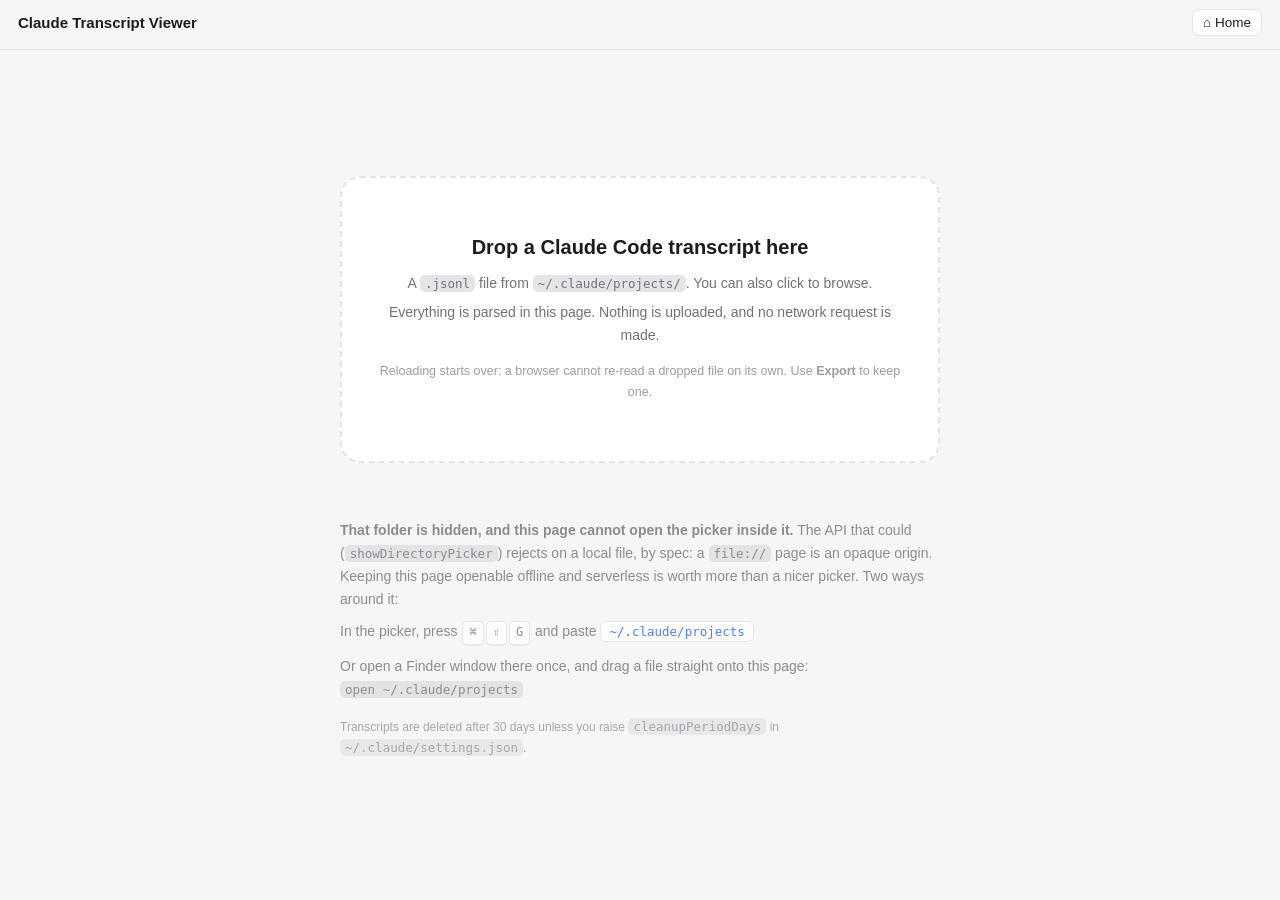
==== viewer.html @ d4b6f3b5 "Claude Code transcript viewer: one HTML file, no dependencies, no network Renders a Claude Code .jso" ====
<!DOCTYPE html>
<html lang="en">
<head>
<meta charset="utf-8">
<meta name="viewport" content="width=device-width,initial-scale=1">
<meta http-equiv="Content-Security-Policy" content="default-src 'none'; script-src 'sha256-fDBk0RdX624/a15JCiCfGxXR7bukV5PlrrGj192JU7g='; style-src 'sha256-gERb9F1RwxHIHkycJ4Jgy6R4kg+lZbhQGDEo7uXMnDs='; img-src data:; connect-src 'none'; base-uri 'none'; form-action 'none'">
<title>Claude Transcript Viewer</title>
<style>:root{color-scheme:light dark;
 --bg:#f6f6f7;--surface:#fff;--text:#1c1c1e;--muted:#71717a;--border:#e4e4e7;
 --accent:#2563eb;--user-bg:#eef3fd;--user-edge:#cfdcf7;--user-bar:#2563eb;--meta-bg:#f1f1f3;
 --think-bg:#f7f4ef;--think-bar:#c8a96a;--tool-bg:#f2f4f7;
 --code-bg:#1e2229;--code-text:#e6e6e9;--mark:#ffd84d}
@media(prefers-color-scheme:dark){:root{
 --bg:#121215;--surface:#1c1c20;--text:#e7e7ea;--muted:#9a9aa2;--border:#2b2b31;
 --accent:#5b8df6;--user-bg:#1a2131;--user-edge:#2c3852;--user-bar:#5b8df6;--meta-bg:#212126;
 --think-bg:#221f1a;--think-bar:#8a7444;--tool-bg:#1f2126;
 --code-bg:#16181d;--code-text:#dfe3ea;--mark:#a8801a}}
*{box-sizing:border-box}
body{margin:0;background:var(--bg);color:var(--text);
 font:16px/1.7 -apple-system,BlinkMacSystemFont,"Segoe UI","PingFang TC",Helvetica,sans-serif}
a{color:var(--accent)}
header{position:sticky;top:0;z-index:30;padding:9px 18px 7px;
 background:color-mix(in srgb,var(--bg) 90%,transparent);backdrop-filter:blur(14px);
 border-bottom:1px solid var(--border)}
.row1{display:flex;gap:12px;align-items:center;flex-wrap:wrap}
h1{margin:0;font-size:15px;font-weight:650;flex:1;min-width:160px;
 overflow:hidden;text-overflow:ellipsis;white-space:nowrap}
.search{display:flex;align-items:center;gap:5px}
input[type=search],.btn{background:var(--surface);border:1px solid var(--border);
 color:var(--text);border-radius:8px;font-size:13.5px}
input[type=search]{padding:6px 10px;width:200px;outline:none}
input[type=search]:focus{border-color:var(--accent)}
.btn{padding:5px 10px;cursor:pointer}
.btn:hover{border-color:var(--accent)}
.count{color:var(--muted);font-size:12px;min-width:56px}
.filters{display:flex;gap:12px;flex-wrap:wrap;margin-top:6px;font-size:12.5px;
 color:var(--muted);align-items:center}
.filters label{display:flex;gap:4px;align-items:center;cursor:pointer;user-select:none}
.filters input{accent-color:var(--accent);margin:0}
.filters .sep{opacity:.4}
.layout{display:flex;max-width:1180px;margin:0 auto;gap:8px}
nav{width:242px;flex:none;padding:20px 8px 60px;position:sticky;top:96px;
 align-self:flex-start;max-height:calc(100vh - 110px);overflow-y:auto}
nav h2{font-size:11px;text-transform:uppercase;letter-spacing:.08em;color:var(--muted);margin:0 10px 8px}
nav a{display:block;padding:6px 10px;border-radius:7px;color:var(--muted);
 text-decoration:none;font-size:13px;overflow:hidden;text-overflow:ellipsis;white-space:nowrap}
nav a:hover{background:var(--surface);color:var(--text)}
.chat{flex:1;min-width:0;padding:20px 16px 120px}
.filebar{background:var(--surface);border:1px solid var(--border);border-radius:13px;
 padding:12px 16px;margin-bottom:22px;font-size:13.5px}
.filebar h3{margin:0 0 8px;font-size:13px;color:var(--muted);font-weight:600}
.filebar ul{margin:0;padding-left:0;list-style:none;columns:2;column-gap:22px}
.filebar li{font-family:ui-monospace,Menlo,monospace;font-size:12.5px;padding:1.5px 0;
 overflow:hidden;text-overflow:ellipsis;white-space:nowrap;break-inside:avoid}
.filebar li b{color:var(--muted);font-weight:400}
@media(max-width:700px){.filebar ul{columns:1}}
.msg{margin:18px 0;scroll-margin-top:110px}
.who{font-size:11.5px;color:var(--muted);margin:0 2px 5px;display:flex;gap:8px;align-items:baseline}
.who b{font-weight:600;color:var(--text);font-size:12.5px}
.who .num{opacity:.55;font-variant-numeric:tabular-nums}
.who a{color:inherit;text-decoration:none}.who a:hover{color:var(--accent)}
.card{padding:14px 18px;border-radius:14px;overflow-wrap:break-word}
.user .card{background:var(--user-bg);border:1px solid var(--border);border-left:3px solid var(--user-bar)}
.assistant .card{background:var(--surface);border:1px solid var(--border)}
.card p{margin:0 0 10px}.card p:last-child{margin-bottom:0}
.card>:first-child{margin-top:0}
.card h3,.card h4,.card h5,.card h6{margin:15px 0 7px;font-size:1.02em}
.card ul{margin:7px 0;padding-left:22px}.card li{margin:3px 0}
code{background:color-mix(in srgb,var(--muted) 18%,transparent);padding:1px 5px;border-radius:5px;
 font-size:.88em;font-family:ui-monospace,SFMono-Regular,Menlo,monospace}
.codewrap{position:relative;margin:10px 0}
.codewrap pre{background:var(--code-bg);color:var(--code-text);margin:0;padding:13px 15px;
 border-radius:11px;overflow-x:auto;font-size:13px;line-height:1.6}
pre code{background:none;padding:0;color:inherit;font-size:inherit}
.copy{position:absolute;top:8px;right:8px;opacity:0;transition:opacity .15s;
 background:rgba(255,255,255,.12);color:#e6e6e9;border:none;border-radius:6px;
 padding:3px 9px;font-size:11.5px;cursor:pointer}
.codewrap:hover .copy{opacity:1}
.tablewrap{overflow-x:auto;margin:10px 0}
table{border-collapse:collapse;font-size:14px;width:100%}
th,td{border:1px solid var(--border);padding:6px 11px;text-align:left}
th{background:color-mix(in srgb,var(--muted) 12%,transparent);font-weight:600}
details.think{background:var(--think-bg);border:1px solid var(--border);
 border-left:3px solid var(--think-bar);border-radius:11px;margin:12px 0;font-size:14.5px}
details.think>summary{cursor:pointer;padding:8px 14px;color:var(--muted);font-size:12.5px;list-style:none}
details.think .card{background:none;border:none;padding:2px 16px 12px;font-style:italic;opacity:.92}
details.meta-block{background:var(--meta-bg);border:1px dashed var(--border);
 border-radius:11px;margin:12px 0;font-size:14px}
details.meta-block>summary{cursor:pointer;padding:8px 14px;color:var(--muted);font-size:12.5px;list-style:none}
details.meta-block .card{background:none;border:none;padding:2px 16px 12px}
summary::-webkit-details-marker{display:none}
summary:before{content:"▸ "}details[open]>summary:before{content:"▾ "}
.toolrun{margin:10px 0;border:1px solid var(--border);border-radius:11px;
 background:var(--tool-bg);overflow:hidden}
.toolrun>summary{cursor:pointer;padding:7px 13px;color:var(--muted);font-size:12.5px;list-style:none}
.toolrun .inner{padding:2px 10px 9px}
details.tool{border-radius:8px;margin:3px 0;background:color-mix(in srgb,var(--surface) 70%,transparent)}
details.tool>summary{cursor:pointer;padding:5px 10px;font-size:12.5px;list-style:none;
 display:flex;gap:7px;align-items:baseline;font-family:ui-monospace,Menlo,monospace}
details.tool>summary:before{content:""}
details.tool .name{color:var(--accent);flex:none}
details.tool .arg{color:var(--muted);overflow:hidden;text-overflow:ellipsis;white-space:nowrap}
details.tool .body{padding:2px 12px 10px;font-size:12.5px}
details.tool .body h6{margin:8px 0 3px;font-size:11px;color:var(--muted);
 text-transform:uppercase;letter-spacing:.06em}
details.tool pre{background:var(--code-bg);color:var(--code-text);margin:0;padding:10px 12px;
 border-radius:8px;overflow-x:auto;font-size:12px;line-height:1.55;max-height:340px}
ul.todo{list-style:none;padding:0;margin:4px 0;font-size:13px}
ul.todo li.done{opacity:.55;text-decoration:line-through}
.shots{display:flex;flex-wrap:wrap;gap:8px;margin:10px 0}
.shots img{height:120px;width:auto;max-width:180px;object-fit:cover;object-position:top;
 border-radius:9px;border:1px solid var(--border);cursor:zoom-in;display:block;
 background:var(--meta-bg);transition:transform .12s,border-color .12s}
.shots img:hover{transform:scale(1.03);border-color:var(--accent)}
#lb,#media{position:fixed;inset:0;display:none;background:rgba(8,8,10,.93);
 backdrop-filter:blur(6px)}
#lb.open,#media.open{display:flex}
#media{z-index:100}
#lb{z-index:120;align-items:center;justify-content:center}
#lb img{max-width:92vw;object-fit:contain;border-radius:8px;
 max-height:calc(100vh - 176px);max-height:calc(100svh - 176px);
 box-shadow:0 24px 70px rgba(0,0,0,.6)}
#lb .nav{position:absolute;top:0;bottom:0;width:22vw;min-width:80px;border:none;background:none;
 color:#fff;font-size:38px;cursor:pointer;opacity:.42;transition:opacity .15s;
 display:flex;align-items:center;justify-content:center}
#lb .nav:hover{opacity:1}
#lbprev{left:0}#lbnext{right:0}
.x{position:absolute;top:14px;right:18px;background:rgba(255,255,255,.13);color:#fff;border:none;
 border-radius:9px;width:38px;height:38px;font-size:19px;cursor:pointer;line-height:1;z-index:2}
.x:hover{background:rgba(255,255,255,.27)}
#lbcount{position:absolute;top:18px;left:50%;transform:translateX(-50%);
 color:#fff;opacity:.7;font-size:13px;max-width:min(78vw,760px);text-align:center;
 overflow:hidden;text-overflow:ellipsis;white-space:nowrap;pointer-events:none}
#lbbottom{position:absolute;left:50%;transform:translateX(-50%);
 bottom:calc(14px + env(safe-area-inset-bottom));z-index:3;
 display:flex;flex-direction:column;align-items:center;gap:9px;
 width:min(92vw,720px);text-align:center}
#lbactions{display:flex;gap:10px;flex-wrap:wrap;justify-content:center}
#lbactions button{background:rgba(255,255,255,.16);color:#fff;border:none;border-radius:9px;
 padding:9px 16px;font-size:13px;cursor:pointer;white-space:nowrap;
 backdrop-filter:blur(8px)}
#lbactions button:hover{background:rgba(255,255,255,.32)}
#lbhint{color:#fff;opacity:.38;font-size:11.5px;line-height:1.5}
#media{flex-direction:column}
#mediabar{flex:none;display:flex;align-items:center;justify-content:space-between;
 gap:14px;padding:14px 20px;color:#fff;border-bottom:1px solid rgba(255,255,255,.12)}
#mediahead{opacity:.72;font-size:13.5px}
#mediabar .tools{display:flex;gap:10px;align-items:center}
#mediabar button{background:rgba(255,255,255,.13);color:#fff;border:none;border-radius:9px;
 padding:8px 14px;font-size:13px;cursor:pointer;position:static;width:auto;height:auto}
#mediabar button:hover{background:rgba(255,255,255,.28)}
#mediascroll{flex:1;overflow-y:auto;padding:18px 24px 40px}
#mediagrid{display:grid;grid-template-columns:repeat(auto-fill,minmax(190px,1fr));
 gap:12px;max-width:1200px;margin:0 auto;width:100%}
#mediagrid figure{margin:0;cursor:zoom-in}
#mediagrid img{width:100%;height:170px;object-fit:cover;object-position:top;border-radius:10px;
 border:1px solid rgba(255,255,255,.14);background:#000;display:block}
#mediagrid figure:hover img{border-color:#fff}
#mediagrid figcaption{color:#fff;opacity:.5;font-size:11.5px;padding:5px 2px 0;
 overflow:hidden;text-overflow:ellipsis;white-space:nowrap}
#pill{position:fixed;right:20px;bottom:20px;z-index:40;background:var(--surface);
 border:1px solid var(--border);border-radius:22px;padding:7px 14px;font-size:12.5px;
 color:var(--muted);cursor:pointer;box-shadow:0 4px 16px rgba(0,0,0,.14);
 font-variant-numeric:tabular-nums;user-select:none}
#pill:hover{color:var(--text);border-color:var(--accent)}
@keyframes flash{0%,100%{box-shadow:0 0 0 0 transparent}
 15%,70%{box-shadow:0 0 0 4px color-mix(in srgb,var(--accent) 45%,transparent)}}
.msg.flash .card{animation:flash 1.8s ease-out;border-radius:14px}
mark{background:var(--mark);color:#1c1c1e;border-radius:3px;padding:0 1px}
mark.on{outline:2px solid var(--accent)}
body.hide-think details.think{display:none}
body.hide-tool .toolrun{display:none}
body.hide-meta details.meta-block{display:none}
body.hide-assistant .msg.assistant{display:none}

/* ── touch devices: hover-only affordances never appear, so pin them visible ── */
@media(hover:none){
 .copy{opacity:.8}
 #lb .nav{opacity:.6}
 .shots img:hover{transform:none}
 #lbactions button,.btn,nav a{min-height:38px}
}

/* ── narrow screens ── */
#tocbtn{display:none}
@media(max-width:860px){
 .chat{padding:14px 12px 110px}
 #tocbtn{display:inline-block}
 h1{min-width:100%;order:-1}
 input[type=search]{width:min(52vw,240px)}
 /* Explicit box, not `inset:0`: the sidebar's own base rule left this at its content
    height, so the panel opened without covering the page behind it. */
 nav{position:fixed;top:0;left:0;right:0;bottom:0;width:100%;height:100dvh;
  z-index:60;max-height:none;padding:0 14px 40px;
  background:var(--bg);display:none;overflow-y:auto}
 body.toc-open nav{display:block}
 body.toc-open{overflow:hidden}
 nav h2{position:sticky;top:0;background:var(--bg);padding:6px 10px 10px;margin:0;font-size:12px}
 nav a{font-size:14px;padding:9px 10px;white-space:normal}
 #lb .nav{width:64px;min-width:0;font-size:30px}
 #mediabar{flex-wrap:wrap;gap:8px;padding:10px 14px}
 #mediahead{width:100%;font-size:12px}
 #mediascroll{padding:12px 14px 40px}
 #mediagrid{grid-template-columns:repeat(auto-fill,minmax(140px,1fr));gap:9px}
 #mediagrid img{height:130px}
 #pill{right:12px;bottom:calc(12px + env(safe-area-inset-bottom))}
}
@media(max-width:520px){
 .filters{gap:9px;font-size:12px}
 .card{padding:12px 14px}
 .shots img{height:96px;max-width:140px}
}

/* ── drop zone (only shown when no transcript is embedded) ── */
#drop{max-width:640px;margin:14vh auto 0;padding:0 20px;text-align:center}
#drop .zone{border:2px dashed var(--border);border-radius:20px;padding:52px 28px;
 background:var(--surface);transition:border-color .15s,background .15s;cursor:pointer}
#drop.over .zone{border-color:var(--accent);
 background:color-mix(in srgb,var(--accent) 8%,var(--surface))}
#drop h2{margin:0 0 8px;font-size:20px}
#drop p{margin:6px 0;color:var(--muted);font-size:14px;line-height:1.65}
#drop .hint{margin-top:22px;font-size:12.5px;opacity:.8}
#drop code{font-size:12.5px}
#drop input{display:none}
#drop .err{color:#e5484d;font-size:13px;margin-top:12px;min-height:18px}
body.loaded #drop{display:none}
body:not(.loaded) header .search,body:not(.loaded) .filters,
body:not(.loaded) #mediabtn,body:not(.loaded) #tocbtn,
body:not(.loaded) #exportbtn,body:not(.loaded) #pill,body:not(.loaded) .layout{display:none}

#drop .hint{margin-top:26px;text-align:left;font-size:13px;line-height:1.75;color:var(--muted)}
#drop .hint p{margin:0 0 9px}
#drop .hint .fine{margin-top:16px;font-size:12px;opacity:.75}
#drop kbd{display:inline-block;background:var(--surface);border:1px solid var(--border);
 border-bottom-width:2px;border-radius:5px;padding:1px 6px;font-size:12px;
 font-family:ui-monospace,Menlo,monospace;margin:0 1px}
.pathbtn{background:var(--surface);border:1px solid var(--border);color:var(--accent);
 border-radius:6px;padding:2px 8px;font-family:ui-monospace,Menlo,monospace;font-size:12.5px;
 cursor:pointer}
.pathbtn:hover{border-color:var(--accent)}

.filters .n{opacity:.65}

/* Reading measure: research puts comfortable prose at 50–75 characters, and WCAG 1.4.8
   caps it at 80. Cards were running past 110. Tables and code keep the full width. */
.card p, .card li, .card h3, .card h4, .card h5, .card h6 { max-width: 72ch }
details.tool .body h6.err { color: #e5484d }
.card .warn, .body .warn { color: #e5a23d; font-size: 12.5px; margin: 6px 0 0 }
html, body { overflow-x: hidden }
.layout, .chat, header { max-width: 100%; }
.filebar ul { columns: 2 }
@media (max-width: 900px) { .filebar ul { columns: 1 } }

/* ── bulk import: the picker shown when several transcripts are dropped at once ── */
#picker{display:none;max-width:820px;margin:0 auto;padding:34px 18px 90px}
body.picking #picker{display:block}
body.picking .layout,body.picking #drop{display:none}
body.picking header .search,body.picking .filters,body.picking .stats,
body.picking .statsmore,body.picking #mediabtn,body.picking #exportbtn,
body.picking #tocbtn,body.picking #pill{display:none}
#picker h2{font-size:15px;color:var(--muted);font-weight:600;margin:0 0 14px}
#picker .rows{display:flex;flex-direction:column;gap:8px}
.srow{display:grid;gap:3px;text-align:left;width:100%;cursor:pointer;
 background:var(--surface);border:1px solid var(--border);border-radius:12px;
 padding:12px 16px;color:var(--text);font:inherit}
.srow:hover{border-color:var(--accent)}
.srow .t{font-weight:600;font-size:14.5px;overflow:hidden;text-overflow:ellipsis;white-space:nowrap}
.srow .m{font-size:12.5px;color:var(--muted)}
.srow .f{font-size:11.5px;color:var(--muted);opacity:.6;font-family:ui-monospace,Menlo,monospace;
 overflow:hidden;text-overflow:ellipsis;white-space:nowrap}

/* ── header stats: chips, not one long dot-separated line ── */
.stats{display:flex;gap:6px;flex-wrap:wrap;align-items:center;margin-top:7px}
.chip{display:inline-flex;align-items:center;gap:5px;font-size:12px;color:var(--muted);
 background:color-mix(in srgb,var(--muted) 11%,transparent);
 border:1px solid transparent;border-radius:7px;padding:3px 9px;white-space:nowrap}
.chip b{font-weight:400;opacity:.75;font-size:11.5px}
.chip.more{cursor:pointer;font-family:inherit;color:var(--muted);
 border-color:var(--border);background:none;padding:3px 8px}
.chip.more:hover{color:var(--text);border-color:var(--accent)}
.statsmore{display:none;margin-top:8px;font-size:12.5px;color:var(--muted);
 background:var(--surface);border:1px solid var(--border);border-radius:10px;
 padding:9px 13px;max-width:760px}
.statsmore.open{display:block}
.statsmore div{display:flex;gap:10px;padding:2px 0;align-items:baseline}
.statsmore div span{flex:none;width:130px;opacity:.7}

/* ── Card refinements ─────────────────────────────────────────────────────────
   Cards stay, but they should not all carry the same weight. Three surfaces with
   identical fill, border and radius is the shape that reads as generated. So the
   file summary drops to a flat strip (it is metadata, not speech), the assistant
   card softens to let long prose breathe, and only your own turns keep the full
   accent treatment. */
.filebar{background:none;border:none;border-bottom:1px solid var(--border);
 border-radius:0;padding:0 2px 15px;margin-bottom:6px}
.filebar h3{font-size:12px;letter-spacing:.02em}
.assistant .card{background:color-mix(in srgb,var(--surface) 62%,transparent);
 border-color:color-mix(in srgb,var(--border) 62%,transparent)}
.msg{margin:22px 0}
.msg+.msg{margin-top:24px}
.who{margin-bottom:6px}
.who b{letter-spacing:.01em}
.user .who b{color:var(--accent)}
.card{border-radius:12px}
.user .card{padding-left:16px}
/* Long turns get a little more air between paragraphs than short ones need. */
.card p+p{margin-top:2px}

/* Your turns are marked by the accent-coloured speaker label and a tint, not by a stripe.
   A coloured bar down the side of a card is decoration doing a job the label already does. */
.user .card{background:var(--user-bg);border:1px solid var(--user-edge);border-left-width:1px;
 padding-left:18px}
body.hide-user .msg.user{display:none}

/* Per-message copy. Copies the markdown the record held, not the rendered text, so a table
   or a code fence survives the trip. */
.msgcopy{opacity:0;transition:opacity .15s,color .15s;background:none;border:none;
 color:var(--muted);cursor:pointer;font-size:12.5px;padding:0 4px;line-height:1;
 margin-left:2px}
.msg:hover .msgcopy,.msgcopy:focus-visible{opacity:.7}
.msgcopy:hover{opacity:1;color:var(--accent)}
.msgcopy.ok{opacity:1;color:#4abe82}
@media(hover:none){.msgcopy{opacity:.55}}

/* Table of contents panel header. The close button only exists where the panel is a
   full-screen sheet; on a wide screen the sidebar is always visible and needs no dismiss. */
.navbar{display:flex;align-items:center;justify-content:space-between;gap:12px}
#tocclose{display:none;background:var(--surface);border:1px solid var(--border);
 color:var(--text);border-radius:9px;width:36px;height:36px;font-size:16px;cursor:pointer;
 flex:none;line-height:1}
#tocclose:hover{border-color:var(--accent)}
@media(max-width:860px){
 #tocclose{display:block}
 .navbar{position:sticky;top:0;z-index:1;background:var(--bg);
  padding:12px 0 10px;margin-bottom:2px;border-bottom:1px solid var(--border)}
 nav h2{position:static;padding:0 4px;margin:0}
}

/* ── Narrow header ────────────────────────────────────────────────────────────
   Under about 560px the header was eating 440px of height before a single message
   appeared: three rows of buttons, two rows of chips. Labels collapse to their icons
   and the chips fold into the ⓘ panel, which now carries every value they showed, so
   nothing is lost by hiding them. */
@media(max-width:640px){
 header{padding:7px 12px 6px}
 .row1{gap:8px}
 h1{font-size:14px}
 .btn{padding:5px 8px}
 input[type=search]{width:auto;flex:1;min-width:0}
 .search{flex:1;min-width:0}
 .filters{gap:10px;margin-top:5px}
 .stats{margin-top:5px}
 .chip{padding:2px 8px;font-size:11.5px}
}
@media(max-width:560px){
 .stats .chip:not(.more){display:none}
 .statsmore{max-width:100%}
 .statsmore div span{width:96px}
}
@media(max-width:400px){
 .filters label span{display:none}
 .count{min-width:0}
}

/* Inline code is the one thing that can push the page wider than the screen: it is a long
   unbreakable monospace token inside prose. `anywhere` (not `break-word`) is what actually
   lowers the element's min-content width, which is what the overflow depends on. Code
   blocks are excluded, since those scroll inside their own container by design. */
code{overflow-wrap:anywhere}
pre code{overflow-wrap:normal}
.filebar li{overflow-wrap:anywhere;white-space:normal}

/* ── Priority+ header ─────────────────────────────────────────────────────────
   Seven controls plus a title, filters and stats will not sit on one line, and letting
   them wrap produced a five-row header that pushed the conversation off the screen. The
   search box and the title keep their place at every width; everything else collapses
   into one overflow button once the row stops fitting. */
/* margin-left:auto keeps the actions on the right edge at every width. Below 860px the
   title takes its own row, so it stops flexing and there is nothing else to push them. */
.actions{position:relative;display:flex;align-items:center;margin-left:auto}
#morebtn{display:none;font-size:15px;line-height:1;padding:5px 11px}
.actionmenu{display:flex;gap:6px;align-items:center}
.metarow{display:flex;flex-wrap:wrap;align-items:center;gap:6px 16px}
.metarow .filters,.metarow .stats{margin-top:6px}

@media(max-width:1000px){
 #morebtn{display:block}
 .actionmenu{display:none;position:absolute;right:0;top:calc(100% + 7px);z-index:50;
  flex-direction:column;align-items:stretch;gap:4px;padding:6px;min-width:158px;
  background:var(--surface);border:1px solid var(--border);border-radius:11px;
  box-shadow:0 10px 30px rgba(0,0,0,.28)}
 body.menu-open .actionmenu{display:flex}
 .actionmenu .btn{border:none;background:none;text-align:left;padding:7px 10px;font-size:13.5px}
 .actionmenu .btn:hover{background:color-mix(in srgb,var(--accent) 14%,transparent)}
 .actionmenu .lbl{display:inline}
 .actionmenu #mediabtn:after{content:" Media"}
 .actionmenu #tocbtn:after{content:" Contents"}
}

/* ── Print, which is also how you get a PDF ───────────────────────────────────
   Cmd+P already produces a PDF; it just needed to stop printing the chrome. Sticky
   headers repeat on every page, dark backgrounds waste ink, and collapsed sections
   print as their summary line unless opened. */
@media print{
 header,nav,#pill,#lb,#media,#drop,.msgcopy,.copy,.actions{display:none!important}
 body{background:#fff;color:#000}
 .layout{display:block;max-width:none}
 .chat{padding:0}
 .card{background:none!important;border:1px solid #ddd!important;break-inside:avoid}
 .user .card{background:#f4f7ff!important}
 .who{color:#555}
 .who b{color:#000}
 .codewrap pre,details.tool pre{background:#f3f3f5;color:#111;border:1px solid #e0e0e4;
  white-space:pre-wrap;max-height:none}
 code{background:#f0f0f2;color:#111}
 .shots img{height:auto;max-width:46%;break-inside:avoid}
 details.think,details.meta-block,.toolrun{display:none}
 .filebar{border-bottom:1px solid #ccc}
 a{color:#000;text-decoration:underline}
 .msg{break-inside:avoid-page}
 table,th,td{border-color:#ccc!important}
 th{background:#f3f3f5!important}
}

/* A dropped .md is a document, not a conversation: no speaker, no filters, no prompt index.
   Hiding them is what stops the page looking broken rather than repurposed. */
body.docmode .filters,body.docmode .stats,body.docmode .statsmore,
body.docmode #mediabtn,body.docmode #pill{display:none}
body.docmode .layout{max-width:1040px}
.msg.doc{margin:0}
.msg.doc .card{background:none;border:none;padding:22px 4px 60px}
.msg.doc .card>:first-child{margin-top:0}

/* Headings need to read as headings. At a flat 1.02em every level looked like bold text,
   which is survivable inside a chat turn and wrong for a document. */
.card h2{font-size:1.32em;margin:20px 0 8px}
.card h3{font-size:1.16em;margin:18px 0 7px}
.card h4{font-size:1.04em;margin:16px 0 6px}
.card h5,.card h6{font-size:.97em;margin:14px 0 5px;color:var(--muted)}
.card ol{margin:7px 0;padding-left:24px}
.card ol li{margin:3px 0}

/* The title doubles as the way back, the way a site logo does. Only once something is
   loaded, since at the drop zone there is nowhere to go. */
body.loaded h1,body.picking h1{cursor:pointer}
body.loaded h1:hover,body.picking h1:hover{color:var(--accent)}

/* The export popover shares the overflow menu's anchoring so it lands in the same place
   whether the button was in the header or inside ⋯. */
#exportmenu{display:none;position:absolute;right:0;top:calc(100% + 7px);z-index:51;
 flex-direction:column;align-items:stretch;gap:2px;padding:6px;min-width:214px;
 background:var(--surface);border:1px solid var(--border);border-radius:11px;
 box-shadow:0 10px 30px rgba(0,0,0,.28)}
body.export-open #exportmenu{display:flex}
#exportmenu .btn{border:none;background:none;text-align:left;padding:8px 10px;
 font-size:13.5px;display:flex;flex-direction:column;gap:1px;line-height:1.35}
#exportmenu .btn:hover{background:color-mix(in srgb,var(--accent) 14%,transparent)}
#exportmenu small{font-size:11.5px;color:var(--muted);font-weight:400}
body.picking #exportmenu,body:not(.loaded) #exportmenu{display:none}

/* A document's contents list indents by heading level, which is the only cue that says
   where you are in a structure rather than just what is in it. */
nav a.lvl2{font-weight:600;color:var(--text);margin-top:7px}
nav a.lvl3{padding-left:20px}
nav a.lvl4{padding-left:32px;font-size:12.5px}
nav a.lvl5,nav a.lvl6{padding-left:42px;font-size:12px;opacity:.85}
body.docmode nav a{white-space:normal}

/* Wikilinks cannot resolve outside a vault, so they stay visible as references rather than
   being silently flattened into plain words. */
.wikilink{color:var(--accent);opacity:.85}
#drop .zone .fine{margin-top:14px;font-size:12.5px;opacity:.7}

/* ── Links panel: the same shape as media mode, for the other kind of artefact a session
   accumulates. An index without a way back to the context is just a bookmark dump. ── */
#links{position:fixed;inset:0;z-index:100;display:none;flex-direction:column;
 background:rgba(8,8,10,.93);backdrop-filter:blur(6px)}
#links.open{display:flex}
#linkhead{opacity:.72;font-size:13.5px;color:#fff}
#linklist{max-width:920px;margin:0 auto;width:100%;display:flex;flex-direction:column;gap:6px}
.linkrow{display:flex;align-items:center;gap:10px;padding:9px 12px;border-radius:10px;
 background:rgba(255,255,255,.05);border:1px solid rgba(255,255,255,.09)}
.linkrow:hover{border-color:rgba(255,255,255,.28)}
.linkrow a{flex:1;min-width:0;display:flex;flex-direction:column;gap:2px;
 text-decoration:none;color:#fff}
.linkrow a b{font-size:13.5px;font-weight:600;overflow:hidden;text-overflow:ellipsis;white-space:nowrap}
.linkrow a span{font-size:11.5px;opacity:.5;font-family:ui-monospace,Menlo,monospace;
 overflow:hidden;text-overflow:ellipsis;white-space:nowrap}
.linkrow button{flex:none;background:rgba(255,255,255,.12);color:#fff;border:none;
 border-radius:7px;padding:5px 10px;font-size:12px;cursor:pointer;
 font-variant-numeric:tabular-nums}
.linkrow button:hover{background:rgba(255,255,255,.28)}
body.picking #linkbtn,body.docmode #linkbtn{display:none}
.btn:disabled{opacity:.4;cursor:default}
.btn:disabled:hover{border-color:var(--border)}
</style>
</head>
<body>
<header>
  <div class="row1">
    <h1>Claude Transcript Viewer</h1>
    <div class="search">
      <input id="q" type="search" placeholder="Search…  ( / )">
      <button class="btn" id="prev">↑</button><button class="btn" id="next">↓</button>
      <span class="count" id="cnt"></span>
    </div>
    <div class="actions">
      <button class="btn" id="morebtn" title="More">⋯</button>
      <div class="actionmenu" id="actionmenu">
        <button class="btn" id="mediabtn" hidden>🖼</button>
        <button class="btn" id="linkbtn" hidden>🔗</button>
        <button class="btn" id="exportbtn" title="Save this transcript">⤓<span class="lbl"> Export</span></button>
        <button class="btn" id="homebtn" title="Back to the start">⌂<span class="lbl"> Home</span></button>
        <button class="btn" id="tocbtn" title="Table of contents">☰</button>
      </div>
      <div class="actionmenu" id="exportmenu">
        <button class="btn" id="exp-html">HTML<small>one self-contained file</small></button>
        <button class="btn" id="exp-md">Markdown<small>for a notes vault or an issue</small></button>
        <button class="btn" id="exp-pdf">PDF<small>via your browser's print dialog</small></button>
      </div>
    </div>
  </div>
  <div class="metarow">
    <div class="filters" id="filters"></div>
    <div class="stats" id="stats"></div>
  </div>
  <div class="statsmore" id="statsmore"></div>
</header>

<div id="drop">
  <div class="zone">
    <h2>Drop a Claude Code transcript here</h2>
    <p>A <code>.jsonl</code> file from <code>~/.claude/projects/</code>. You can also click to browse.</p>
    <p>Everything is parsed in this page. Nothing is uploaded, and no network request is made.</p>
    <p class="fine">Reloading starts over: a browser cannot re-read a dropped file on its own.
    Use <b>Export</b> to keep one.</p>
    <input id="fileinput" type="file" multiple
           accept=".jsonl,.md,.markdown,.txt,application/json,text/plain,text/markdown">
  </div>
  <div class="err" id="droperr"></div>
  <div class="hint">
    <p><b>That folder is hidden, and this page cannot open the picker inside it.</b> The API
      that could (<code>showDirectoryPicker</code>) rejects on a local file, by spec: a
      <code>file://</code> page is an opaque origin. Keeping this page openable offline and
      serverless is worth more than a nicer picker. Two ways around it:</p>
    <p>In the picker, press <kbd>⌘</kbd><kbd>⇧</kbd><kbd>G</kbd> and paste
      <button id="copypath" class="pathbtn" title="Click to copy">~/.claude/projects</button></p>
    <p>Or open a Finder window there once, and drag a file straight onto this page:<br>
      <code>open ~/.claude/projects</code></p>
    <p class="fine">Transcripts are deleted after 30 days unless you raise
      <code>cleanupPeriodDays</code> in <code>~/.claude/settings.json</code>.</p>
  </div>
</div>

<div id="picker"></div>

<div class="layout">
  <nav>
    <div class="navbar">
      <h2 id="navtitle">Your prompts</h2>
      <button id="tocclose" title="Close (Esc)">✕</button>
    </div>
    <div id="toc"></div>
  </nav>
  <main class="chat"></main>
</div>

<div id="lb">
  <button class="nav" id="lbprev" title="Previous (←)">‹</button>
  <img id="lbimg" alt="">
  <button class="nav" id="lbnext" title="Next (→)">›</button>
  <button class="x" id="lbclose" title="Close (Esc)">✕</button>
  <span id="lbcount"></span>
  <div id="lbbottom">
    <div id="lbactions">
      <button id="lbgoto">↩ Jump to message</button>
      <button id="lbcopy" title="Copy the image, then paste it into images.google.com">⧉ Copy image</button>
    </div>
    <span id="lbhint">← → or swipe to navigate · Esc to close ·
      right-click an image for your browser's reverse-image search</span>
  </div>
</div>

<div id="media">
  <div id="mediabar">
    <span id="mediahead"></span>
    <div class="tools">
      <button id="dlall" title="Download every image">⤓ Download all</button>
      <button id="mediaclose" title="Close (Esc)">✕ Close</button>
    </div>
  </div>
  <div id="mediascroll"><div id="mediagrid"></div></div>
</div>

<div id="links">
  <div id="mediabar">
    <span id="linkhead"></span>
    <div class="tools"><button id="linkclose" title="Close (Esc)">✕ Close</button></div>
  </div>
  <div id="mediascroll"><div id="linklist"></div></div>
</div>

<div id="pill" title="Back to top">1 / 1</div>
<script>/* Claude Transcript Viewer — parsing, rendering and UI.
 *
 * This is the ONLY implementation. Two entry points feed it the same records:
 *   · a .jsonl dropped onto the page (parsed here, in the browser)
 *   · window.__TRANSCRIPT__, inlined by claude_transcript_viewer.py
 * The Python side never renders anything; it slims records, embeds disk-referenced
 * screenshots, and injects the result into this same shell.
 */
(() => {
'use strict';

// Captured before anything renders, so "Export" can rebuild a clean copy of this page.
const SHELL = '<!DOCTYPE html>\n' + document.documentElement.outerHTML;

const $ = s => document.querySelector(s), $$ = s => [...document.querySelectorAll(s)];

const TOOL_ICON = {
  Bash: '⚡', Read: '📖', Edit: '✏️', Write: '📝', NotebookEdit: '📝',
  Glob: '🔍', Grep: '🔍', WebSearch: '🌐', WebFetch: '🌐',
  Task: '🤖', Agent: '🤖', Skill: '🧩', TodoWrite: '☑️',
  SendUserFile: '📤', Artifact: '🎨', AskUserQuestion: '❓', ToolSearch: '🔎',
  TaskCreate: '📌', TaskUpdate: '📌', TaskStop: '📌', Monitor: '👁', Workflow: '🔀',
};
const WRITE_TOOLS = new Set(['Edit', 'Write', 'NotebookEdit']);
const MAX_INPUT = 900, MAX_RESULT = 1400;

// ───────────────────────── markdown ─────────────────────────

const esc = s => String(s).replace(/[&<>"]/g, c =>
  ({ '&': '&amp;', '<': '&lt;', '>': '&gt;', '"': '&quot;' }[c]));

function inlineMd(s) {
  return s
    .replace(/`([^`]+)`/g, '<code>$1</code>')
    .replace(/\*\*([^*]+)\*\*/g, '<strong>$1</strong>')
    .replace(/(^|\W)\*([^*\n]+)\*(?!\w)/g, '$1<em>$2</em>')
    .replace(/\[([^\]]+)\]\((https?:\/\/[^)\s]+)\)/g, '<a href="$2" rel="noreferrer">$1</a>')
    // Obsidian wikilinks have no target outside a vault; mark them so they read as
    // references instead of as stray brackets.
    .replace(/\[\[([^\]|]+)(\|[^\]]+)?\]\]/g, (m, n) => `<span class="wikilink">${n}</span>`);
}

// Filled as headings are rendered, so a document's contents list is built from what the
// page actually produced rather than from a second pass over the source that could disagree.
let HEADINGS = [];

/** A run of non-list lines: a heading if it opens with #, then whatever follows.
 *  One implementation, so the heading path cannot be skipped depending on what comes after. */
function emitProse(lines, out) {
  if (!lines.length) return;
  let rest = lines;
  if (/^#{1,6}\s/.test(lines[0])) {
    const lvl = Math.min(lines[0].match(/^#+/)[0].length + 1, 6);
    const label = lines[0].replace(/^#+\s*/, '');
    const id = 'h' + (HEADINGS.length + 1);
    // `label` has already been through esc(); escaping it again in the contents list
    // would render an ampersand as &amp;.
    HEADINGS.push({ lvl, id, label: label.replace(/[*`_]/g, '') });
    out.push(`<h${lvl} id="${id}">` + inlineMd(label) + `</h${lvl}>`);
    rest = lines.slice(1);
  }
  const body = rest.join('\n').trim();
  if (body) out.push('<p>' + inlineMd(body).replace(/\n/g, '<br>') + '</p>');
}

function mdToHtml(text) {
  const out = [];
  text.split('```').forEach((part, i) => {
    if (i % 2 === 1) {
      const nl = part.indexOf('\n');
      const code = nl === -1 ? part : part.slice(nl + 1);
      out.push('<div class="codewrap"><button class="copy">Copy</button><pre><code>' +
        esc(code.replace(/\s+$/, '')) + '</code></pre></div>');
      return;
    }
    esc(part).split(/\n\s*\n/).forEach(block => {
      if (!block.trim()) return;
      const lines = block.split('\n');
      const isItem = l => /^\s*([-*+]|\d+\.)\s/.test(l);
      const firstItem = lines.findIndex(isItem);
      if (firstItem !== -1 && lines.slice(firstItem).every(isItem)) {
        // A lead-in followed by a list is the most common shape in these documents, and
        // that lead-in is very often a heading with no blank line under it. Handing it
        // straight to the paragraph branch printed "## Concepts" as body text.
        emitProse(lines.slice(0, firstItem), out);
        const items = lines.slice(firstItem);
        const tag = /^\s*\d+\.\s/.test(items[0]) ? 'ol' : 'ul';
        out.push(`<${tag}>` + items.map(l =>
          '<li>' + inlineMd(l.replace(/^\s*([-*+]|\d+\.)\s/, '')) + '</li>').join('') + `</${tag}>`);
      } else if (lines[0].trimStart().startsWith('|') && lines.length > 1) {
        const rows = [];
        lines.forEach((l, j) => {
          const cells = l.trim().replace(/^\||\|$/g, '').split('|').map(c => c.trim());
          if (cells.every(c => /^[-: ]*$/.test(c))) return;
          const tag = j === 0 ? 'th' : 'td';
          rows.push('<tr>' + cells.map(c => `<${tag}>${inlineMd(c)}</${tag}>`).join('') + '</tr>');
        });
        out.push('<div class="tablewrap"><table>' + rows.join('') + '</table></div>');
      } else {
        emitProse(lines, out);
      }
    });
  });
  return out.join('\n');
}

const clip = (s, limit) => s.length <= limit ? s
  : s.slice(0, limit) + `\n… (truncated, ${s.length.toLocaleString()} chars total)`;
const preBlock = (s, limit) => '<pre><code>' + esc(clip(s, limit)) + '</code></pre>';

// ───────────────────────── parsing ─────────────────────────

function textOf(content) {
  if (typeof content === 'string') return content;
  if (Array.isArray(content))
    return content.filter(c => c && c.type === 'text').map(c => c.text || '').join('\n');
  return '';
}

// A transcript is untrusted input: someone can hand you a .jsonl. Both halves of a data:
// URI are attacker-controlled, and they land in an `src` attribute, so a media_type of
// `png" onerror="…` would execute. Whitelist the type and require real base64 instead of
// escaping after the fact.
const MEDIA_OK = /^image\/(png|jpeg|jpg|gif|webp|avif)$/i;
const B64_OK = /^[A-Za-z0-9+/=\s]+$/;

function imagesOf(content) {
  if (!Array.isArray(content)) return [];
  const out = [];
  for (const b of content) {
    if (!b || b.type !== 'image' || !b.source || b.source.type !== 'base64') continue;
    const data = b.source.data;
    if (typeof data !== 'string' || !B64_OK.test(data)) continue;
    const type = MEDIA_OK.test(b.source.media_type || '') ? b.source.media_type : 'image/png';
    out.push(`data:${type};base64,${data.replace(/\s/g, '')}`);
  }
  return out;
}

const shortPath = (p, cwd) => (cwd && p.startsWith(cwd)) ? p.slice(cwd.length).replace(/^\/+/, '') : p;

function toolLabel(name, inp, cwd) {
  const g = k => (inp && typeof inp === 'object' && inp[k] != null) ? String(inp[k]) : '';
  switch (name) {
    case 'Bash': return g('command').split(/\s+/).join(' ').slice(0, 110) || '(empty command)';
    case 'Read': case 'Edit': case 'Write': case 'NotebookEdit':
      return shortPath(g('file_path') || g('notebook_path'), cwd);
    case 'Glob': case 'Grep':
      return (g('pattern') + (g('path') ? '  in ' + shortPath(g('path'), cwd) : '')).slice(0, 110);
    case 'WebSearch': return g('query').slice(0, 110);
    case 'WebFetch': return g('url').slice(0, 110);
    case 'Task': case 'Agent': return g('description').slice(0, 110);
    case 'Skill': return g('skill');
    case 'TodoWrite': {
      const t = (inp && inp.todos) || [];
      return `${t.filter(x => x.status === 'completed').length} / ${t.length} done`;
    }
    default: return JSON.stringify(inp || {}).slice(0, 110);
  }
}

function todoHtml(inp) {
  const rows = ((inp && inp.todos) || []).map(t => {
    const mark = t.status === 'completed' ? '✅' : t.status === 'in_progress' ? '🔄' : '⬜️';
    const cls = t.status === 'completed' ? ' class="done"' : '';
    return `<li${cls}>${mark} ${esc(t.content || t.activeForm || '')}</li>`;
  });
  return '<ul class="todo">' + rows.join('') + '</ul>';
}

/** records -> { items, files, tools, tokensOut, cwd, title } */
function parseRecords(records) {
  const results = new Map();
  let cwd = '', tokensOut = 0, title = '', aiTitle = '';
  let branch = '', version = '', durationMs = 0, turns = 0, sidechain = 0;

  for (const r of records) {
    if (r.type === 'ai-title') { aiTitle = r.aiTitle || aiTitle; continue; }
    if (r.type === 'system' && r.subtype === 'turn_duration') {
      durationMs += r.durationMs || 0; turns++; continue;
    }
    if (!cwd && r.cwd) cwd = r.cwd;
    if (!branch && r.gitBranch) branch = r.gitBranch;
    if (!version && r.version) version = r.version;
    if (r.isSidechain) sidechain++;
    const usage = (r.message && r.message.usage) || {};
    tokensOut += usage.output_tokens || 0;
    const c = r.message && r.message.content;
    if (Array.isArray(c))
      for (const b of c)
        if (b && b.type === 'tool_result') {
          const rc = b.content;
          results.set(b.tool_use_id, typeof rc === 'string' ? rc
            : Array.isArray(rc) ? rc.filter(x => x && x.text).map(x => x.text).join('\n') : '');
        }
    if (!title && r.type === 'user' && !r.isMeta) {
      const t = textOf(c).trim().split(/\s+/).join(' ');
      if (t && !t.startsWith('<')) title = t.slice(0, 60);
    }
  }

  const items = [], files = new Map(), tools = new Map();
  const skills = new Set();
  const bump = (m, k) => m.set(k, (m.get(k) || 0) + 1);

  for (const r of records) {
    if (r.type !== 'user' && r.type !== 'assistant') continue;
    if (r.attributionSkill) skills.add(r.attributionSkill);
    const content = (r.message && r.message.content) || '';
    const ts = r.timestamp || '';

    if (r.type === 'user') {
      const text = textOf(content).trim();
      const pics = imagesOf(content);
      if (!text && !pics.length) continue;
      if (text.startsWith('<') && !pics.length) continue;
      items.push({ kind: r.isMeta ? 'meta' : 'user', text, pics, ts });
      continue;
    }

    const blocks = Array.isArray(content) ? content : [{ type: 'text', text: String(content) }];
    for (const b of blocks) {
      if (!b || typeof b !== 'object') continue;
      if (b.type === 'thinking') {
        // Claude Code persists only a signature here — the reasoning text is not saved.
        // Rendered anyway so it appears automatically if that ever changes.
        const t = (b.thinking || '').trim();
        if (t) items.push({ kind: 'think', text: t, ts });
      } else if (b.type === 'text') {
        const t = (b.text || '').trim();
        if (t) items.push({ kind: 'assistant', text: t, pics: imagesOf([b]), ts });
      } else if (b.type === 'tool_use') {
        const name = b.name || '?', inp = b.input || {};
        bump(tools, name);
        if (WRITE_TOOLS.has(name)) {
          const fp = inp.file_path || inp.notebook_path;
          if (fp) bump(files, shortPath(fp, cwd));
        }
        items.push({
          kind: 'tool', name, input: inp, ts,
          label: toolLabel(name, inp, cwd), result: results.get(b.id) || '',
          extra: r.toolUseResult || null,
        });
      }
    }
  }
  return {
    items, files, tools, tokensOut, cwd, skills,
    branch, version, durationMs, turns, sidechain,
    title: aiTitle || title || '(no preview)',
    subtitle: aiTitle ? title : '',
  };
}

/** A plain markdown file, shaped like a model so it goes through the same renderer.
 *
 *  This is not a second feature: the markdown renderer was already here for message bodies,
 *  and refusing a .md file was an artificial restriction rather than a design. Everything
 *  transcript-specific (speakers, filters, the prompt index) hides, because none of it means
 *  anything for a document.
 */
function markdownModel(raw, name) {
  // Nearly every .md worth reading opens with YAML frontmatter, which is metadata for the
  // tool that wrote it and noise for the person reading it.
  const fm = raw.match(/^---\r?\n([\s\S]*?)\r?\n---\r?\n/);
  const text = (fm ? raw.slice(fm[0].length) : raw).replace(/^\s+/, '');
  const meta = fm ? fm[1] : '';
  const heading = (text.match(/^#\s+(.+)$/m) || [])[1]
    || (meta.match(/^name:\s*(.+)$/m) || [])[1];
  return {
    items: [{ kind: 'doc', text, ts: '' }],
    frontmatter: meta.trim(),
    files: new Map(), tools: new Map(), skills: new Set(),
    tokensOut: 0, cwd: '', branch: '', version: '',
    durationMs: 0, turns: 0, sidechain: 0,
    title: (heading || name.replace(/\.(md|markdown|txt)$/i, '')).slice(0, 80),
    subtitle: '', isDoc: true,
  };
}

/** Split raw JSONL text into records, skipping unparseable lines. */
function parseJsonl(text) {
  const out = [];
  for (const line of text.split('\n')) {
    const s = line.trim();
    if (!s) continue;
    try { out.push(JSON.parse(s)); } catch { /* partial write / corrupt line */ }
  }
  return out;
}

// ───────────────────────── rendering ─────────────────────────

const dur = ms => {
  if (!ms) return '';
  const m = Math.round(ms / 60000);
  return m < 60 ? `${m}m` : `${Math.floor(m / 60)}h ${m % 60}m`;
};

const LINKS = [];
const URL_RE = /\[([^\]]+)\]\((https?:\/\/[^)\s]+)\)|(?<!\()\b(https?:\/\/[^\s<>"')\]]+)/g;

/** Every address the session cited, in order, each remembering which message it came from.
 *  Same shape as media mode: an index is only useful if it can take you back to the context. */
function collectLinks(text, mid, seq) {
  for (const m of text.matchAll(URL_RE)) {
    const url = m[2] || m[3];
    if (!url) continue;
    const clean = url.replace(/[.,;:]+$/, '');
    const hit = LINKS.find(l => l.url === clean);
    if (hit) { hit.count++; continue; }
    LINKS.push({ url: clean, label: m[1] || '', mid, seq, count: 1 });
  }
}

function render(model, srcName) {
  MSG_TEXT.clear();
  HEADINGS = [];
  LINKS.length = 0;
  const { items, files, tools, tokensOut, title, subtitle,
          branch, durationMs, turns, sidechain, skills } = model;
  const body = [], toc = [], run = [];
  const n = { user: 0, assistant: 0, think: 0, tool: 0, meta: 0, img: 0 };
  let seq = 0;

  const flushRun = () => {
    if (!run.length) return;
    const kinds = new Map();
    run.forEach(([name]) => kinds.set(name, (kinds.get(name) || 0) + 1));
    const head = [...kinds.entries()].sort((a, b) => b[1] - a[1]).slice(0, 5)
      .map(([k, v]) => (TOOL_ICON[k] || '🔧') + k + (v > 1 ? '×' + v : '')).join(' · ');
    body.push(`<details class="toolrun"><summary>🔧 ${run.length} tool actions · ${head}` +
      `</summary><div class="inner">${run.map(([, h]) => h).join('')}</div></details>`);
    run.length = 0;
  };

  let lastMid = 'm1', lastSeq = 1;
  for (const it of items) {
    if (it.kind === 'tool') {
      n.tool++;
      if (it.name === 'WebFetch' && it.input && it.input.url)
        collectLinks(String(it.input.url), lastMid, lastSeq);
      const x = it.extra || {};
      let detail = it.name === 'TodoWrite' ? todoHtml(it.input)
        : '<h6>Input</h6>' + preBlock(typeof it.input === 'string' ? it.input
          : JSON.stringify(it.input, null, 1), MAX_INPUT);
      // stdout and stderr arrive merged in tool_result; when the structured result kept
      // them apart, show them apart, because an error reads differently from output.
      if (x.stdout) detail += '<h6>Output</h6>' + preBlock(x.stdout, MAX_RESULT);
      if (x.stderr) detail += '<h6 class="err">stderr</h6>' + preBlock(x.stderr, MAX_RESULT);
      if (!x.stdout && !x.stderr && it.result)
        detail += '<h6>Result</h6>' + preBlock(it.result, MAX_RESULT);
      if (x.interrupted) detail += '<p class="warn">Interrupted before it finished.</p>';
      run.push([it.name,
        '<details class="tool"><summary>' +
        `<span class="name">${TOOL_ICON[it.name] || '🔧'} ${esc(it.name)}</span>` +
        `<span class="arg">${esc(it.label)}</span></summary>` +
        `<div class="body">${detail}</div></details>`]);
      continue;
    }
    flushRun();
    const stamp = it.ts ? `<span data-ts="${esc(it.ts)}"></span>` : '';

    if (it.kind === 'meta') {
      n.meta++;
      const head = (it.text.split('\n')[0] || '').replace(/^#+\s*/, '').trim().slice(0, 70)
        || 'Injected content';
      body.push(`<details class="meta-block"><summary>⚙️ ${esc(head)} · ` +
        `${it.text.length.toLocaleString()} chars · injected by a skill or the system, ` +
        `not typed by you</summary><div class="card">${mdToHtml(it.text)}</div></details>`);
      continue;
    }
    if (it.kind === 'doc') {
      body.push(`<div class="msg doc"><div class="card">${mdToHtml(it.text)}</div></div>`);
      continue;
    }
    if (it.kind === 'think') {
      n.think++;
      body.push('<details class="think"><summary>💭 Claude&#39;s reasoning · ' +
        `${it.text.length.toLocaleString()} chars</summary>` +
        `<div class="card">${mdToHtml(it.text)}</div></details>`);
      continue;
    }

    seq++; n[it.kind]++;
    const pics = it.pics || [];
    n.img += pics.length;
    const mid = 'm' + seq;
    const cap = esc(it.text.split(/\s+/).join(' ').slice(0, 38) || '(image only)');
    const shots = pics.length ? '<div class="shots">' + pics.map(u =>
      `<img src="${esc(u)}" loading="lazy" data-msg="${mid}" data-num="#${seq}" data-cap="${cap}">`
    ).join('') + '</div>' : '';
    if (it.kind === 'user') toc.push(`<a href="#${mid}">#${seq} ${cap}</a>`);
    MSG_TEXT.set(mid, it.text);
    lastMid = mid; lastSeq = seq;
    collectLinks(it.text, mid, seq);
    body.push(`<div class="msg ${it.kind}" id="${mid}"><div class="who">` +
      `<b>${it.kind === 'user' ? 'You' : 'Claude'}</b>` +
      `<a class="num" href="#${mid}">#${seq}</a>${stamp}` +
      `<button class="msgcopy" data-m="${mid}" title="Copy this message">⧉</button></div>` +
      `<div class="card">${mdToHtml(it.text)}${shots}</div></div>`);
  }
  flushRun();

  let filebar = '';
  if (files.size) {
    const top = [...files.entries()].sort((a, b) => b[1] - a[1]);
    const lis = top.slice(0, 24).map(([f, c]) => `<li>${esc(f)} <b>×${c}</b></li>`).join('');
    const more = top.length > 24 ? `(+${top.length - 24} more)` : '';
    filebar = `<div class="filebar"><h3>📁 ${files.size} files touched in this session ` +
      `${more}</h3><ul>${lis}</ul></div>`;
  }

  const box = (k, label, c, on) => !c ? '' :
    `<label><input type="checkbox" data-k="${k}"${on ? ' checked' : ''}>` +
    `${label} <span class="n">${c}</span></label>`;

  $('#filters').innerHTML =
    box('user', 'You', n.user, true) +
    box('assistant', 'Claude', n.assistant, true) +
    box('think', '💭 Reasoning', n.think, false) +
    box('tool', '🔧 Tools', n.tool, false) +
    box('meta', '⚙️ Injected', n.meta, false);

  // Four facts earn a place on the strip; the rest sits behind ⓘ. A row of nine
  // dot-separated values reads as one long string and nothing in it stands out.
  const chip = (icon, text, title) => !text ? '' :
    `<span class="chip"${title ? ` title="${esc(title)}"` : ''}>` +
    `<b>${icon}</b>${esc(text)}</span>`;
  const topTools = [...tools.entries()].sort((a, b) => b[1] - a[1]);
  $('#stats').innerHTML =
    chip('⑂', branch, 'git branch') +
    chip('⏱', dur(durationMs) && `${dur(durationMs)} · ${turns} turns`, 'time spent') +
    chip('💬', `${n.user} prompts · ${n.assistant} replies`) +
    chip('🖼', n.img ? String(n.img) : '', 'screenshots') +
    '<button class="chip more" id="statsbtn" title="More about this session">ⓘ</button>';
  $('#statsmore').innerHTML = [
    ['Branch', branch || 'unknown'],
    ['Time', dur(durationMs) ? `${dur(durationMs)} over ${turns} turns` : 'not recorded'],
    ['Messages', `${n.user} prompts · ${n.assistant} replies`],
    ['Images', String(n.img)],
    ['Tokens out', tokensOut.toLocaleString()],
    ['Tools', topTools.map(([k, v]) => `${k}×${v}`).join(' · ') || 'none'],
    ['Skills', skills.size ? [...skills].join(', ') : 'none'],
    ['Subagent records', sidechain || '0'],
    ['Source', srcName],
  ].map(([k, v]) => `<div><span>${esc(k)}</span>${esc(String(v))}</div>`).join('');
  $('#statsbtn').onclick = () => $('#statsmore').classList.toggle('open');

  if (model.isDoc) {
    $('#navtitle').textContent = 'Contents';
    toc.length = 0;
    HEADINGS.forEach(h => toc.push(
      `<a href="#${h.id}" class="lvl${h.lvl}">${h.label}</a>`));
  } else {
    $('#navtitle').textContent = 'Your prompts';
  }

  document.title = title;
  $('h1').textContent = title;
  $('h1').title = subtitle ? `First prompt: ${subtitle}` : title;
  $('#toc').innerHTML = toc.join('\n') || '<a>(none)</a>';
  $('.chat').innerHTML = filebar + body.join('\n');
  $('#mediabtn').textContent = '🖼 ' + n.img;
  $('#mediabtn').hidden = !n.img;
  $('#linkbtn').textContent = '🔗 ' + LINKS.length;
  $('#linkbtn').hidden = !LINKS.length;
  $('#linkhead').textContent = `🔗 ${LINKS.length} links cited in this session`;
  $('#linklist').innerHTML = LINKS.map(l => {
    let host = l.url;
    try { host = new URL(l.url).host.replace(/^www\./, ''); } catch (e) { /* keep raw */ }
    return `<div class="linkrow"><a href="${esc(l.url)}" rel="noreferrer" target="_blank">` +
      `<b>${esc(l.label || host)}</b><span>${esc(l.url)}</span></a>` +
      `<button data-m="${l.mid}" title="Jump to where it was cited">↩ #${l.seq}</button></div>`;
  }).join('');
  $('#mediahead').textContent =
    `🖼 ${n.img} media items · click to enlarge, then jump back to its message`;
  document.body.classList.add('loaded', 'hide-think', 'hide-tool', 'hide-meta');
  document.body.classList.toggle('docmode', !!model.isDoc);
  document.body.classList.remove('picking');
  const showingEmbedded = EMBEDDED && srcName === EMBEDDED.srcName;
  $('#homebtn').innerHTML = SESSIONS.length > 1
    ? '←<span class="lbl"> All</span>'
    : (EMBEDDED && !showingEmbedded
        ? '↩<span class="lbl"> Back</span>'
        : '⌂<span class="lbl"> Home</span>');
  $('#homebtn').title = SESSIONS.length > 1 ? 'Back to the list'
    : (EMBEDDED && !showingEmbedded
        ? 'Back to this file\u2019s own transcript'
        : (EMBEDDED ? 'This file\u2019s own transcript is already shown'
                    : 'Back to the start, to open another transcript'));
  $('#homebtn').disabled = !!(EMBEDDED && showingEmbedded && SESSIONS.length < 2);
  return n;
}

// ───────────────────────── interaction ─────────────────────────

let shots = [], idx = -1;
// Message id -> the markdown the record actually held. Copying textContent would lose the
// code fences, tables and emphasis, and duplicating the text into a data- attribute would
// put every message in the file twice.
const MSG_TEXT = new Map();
const lb = () => $('#lb'), media = () => $('#media');

function wire() {
  // copy buttons on code blocks
  $$('.copy').forEach(b => b.onclick = e => {
    e.stopPropagation();
    navigator.clipboard.writeText(b.parentNode.querySelector('code').textContent);
    b.textContent = 'Copied'; setTimeout(() => b.textContent = 'Copy', 1200);
  });

  // relative timestamps
  const REL = [[31536e6, 'y'], [2592e6, 'mo'], [864e5, 'd'], [36e5, 'h'], [6e4, 'm']];
  $$('[data-ts]').forEach(el => {
    const d = new Date(el.dataset.ts);
    if (isNaN(d)) return;
    const diff = Date.now() - d;
    let s = 'just now';
    for (const [ms, u] of REL) if (diff >= ms) { s = Math.floor(diff / ms) + u + ' ago'; break; }
    el.textContent = s; el.title = d.toLocaleString();
  });

  $$('.msgcopy').forEach(b => b.onclick = () => {
    navigator.clipboard.writeText(MSG_TEXT.get(b.dataset.m) || '');
    b.textContent = '✓'; b.classList.add('ok');
    setTimeout(() => { b.textContent = '⧉'; b.classList.remove('ok'); }, 1200);
  });

  shots = $$('.shots img');
  shots.forEach((im, i) => im.onclick = () => openLb(i));
  $$('nav a').forEach(a => a.onclick = () => document.body.classList.remove('toc-open'));
  $('#mediagrid').innerHTML = '';
}

function openLb(i) {
  if (!shots.length) return;
  idx = (i + shots.length) % shots.length;
  const s = shots[idx];
  $('#lbimg').src = s.src;
  $('#lbcount').textContent = `${idx + 1} / ${shots.length}` +
    (s.dataset.cap ? '   ·   ' + s.dataset.cap : '');
  const g = $('#lbgoto');
  g.dataset.target = s.dataset.msg || '';
  g.textContent = '↩ Jump to message ' + (s.dataset.num || '');
  lb().classList.add('open'); document.body.style.overflow = 'hidden';
}
function closeLb() {
  lb().classList.remove('open'); $('#lbimg').removeAttribute('src');
  if (media().classList.contains('open')) return;   // fall back to the media grid
  document.body.style.overflow = '';
  if (idx >= 0) shots[idx].scrollIntoView({ block: 'center' });
}
function openMedia() {
  const grid = $('#mediagrid');
  if (!grid.childElementCount)
    shots.forEach((im, i) => {
      const fig = document.createElement('figure');
      const t = document.createElement('img');
      t.src = im.src; t.loading = 'lazy';
      const cap = document.createElement('figcaption');
      cap.textContent = `${im.dataset.num || ''} ${im.dataset.cap || ''}`;
      fig.append(t, cap);
      fig.onclick = () => openLb(i);
      grid.appendChild(fig);
    });
  media().classList.add('open'); document.body.style.overflow = 'hidden';
}
function closeMedia() { media().classList.remove('open'); document.body.style.overflow = ''; }

function dataToBlob(uri) {
  const [head, b64] = uri.split(',');
  const mime = (head.match(/:(.*?);/) || [, 'image/png'])[1];
  const bin = atob(b64), arr = new Uint8Array(bin.length);
  for (let i = 0; i < bin.length; i++) arr[i] = bin.charCodeAt(i);
  return new Blob([arr], { type: mime });
}
async function toPng(blob) {
  if (blob.type === 'image/png') return blob;
  const bmp = await createImageBitmap(blob);
  const c = document.createElement('canvas');
  c.width = bmp.width; c.height = bmp.height;
  c.getContext('2d').drawImage(bmp, 0, 0);
  return new Promise(r => c.toBlob(r, 'image/png'));
}

// ── in-page search ──
let hits = [], cur = -1;
function clearHits() {
  $$('mark').forEach(m => {
    const p = m.parentNode;
    p.replaceChild(document.createTextNode(m.textContent), m);
    p.normalize();
  });
  hits = []; cur = -1;
}
function runSearch(q) {
  clearHits();
  const cnt = $('#cnt');
  if (q.length < 2) { cnt.textContent = ''; return; }
  const walker = document.createTreeWalker($('.layout'), NodeFilter.SHOW_TEXT, {
    acceptNode: nd => (nd.parentNode.closest('nav,script,style,summary') || !nd.nodeValue.trim())
      ? NodeFilter.FILTER_REJECT : NodeFilter.FILTER_ACCEPT
  });
  const ql = q.toLowerCase(), targets = [];
  let nd;
  while ((nd = walker.nextNode())) if (nd.nodeValue.toLowerCase().includes(ql)) targets.push(nd);
  targets.forEach(node => {
    const frag = document.createDocumentFragment();
    const text = node.nodeValue, lower = text.toLowerCase();
    let i = 0, j;
    while ((j = lower.indexOf(ql, i)) !== -1) {
      frag.appendChild(document.createTextNode(text.slice(i, j)));
      const m = document.createElement('mark');
      m.textContent = text.slice(j, j + q.length);
      frag.appendChild(m); hits.push(m); i = j + q.length;
    }
    frag.appendChild(document.createTextNode(text.slice(i)));
    node.parentNode.replaceChild(frag, node);
  });
  cnt.textContent = hits.length ? '0 / ' + hits.length : 'no results';
  if (hits.length) go(0);
}
function go(k) {
  if (!hits.length) return;
  hits.forEach(h => h.classList.remove('on'));
  cur = (k + hits.length) % hits.length;
  const m = hits[cur];
  for (let d = m.closest('details'); d; d = d.parentElement.closest('details')) d.open = true;
  // a hit can sit inside a category the filter bar has hidden — re-enable it
  const hidden = m.closest('.think,.toolrun,.meta-block');
  if (hidden && getComputedStyle(hidden).display === 'none') {
    const key = hidden.classList.contains('think') ? 'think'
      : hidden.classList.contains('toolrun') ? 'tool' : 'meta';
    const cb = $(`.filters input[data-k=${key}]`);
    if (cb) { cb.checked = true; cb.onchange(); }
  }
  m.classList.add('on');
  m.scrollIntoView({ block: 'center', behavior: 'smooth' });
  $('#cnt').textContent = `${cur + 1} / ${hits.length}`;
}

function updatePill() {
  const msgs = $$('.msg'), pill = $('#pill');
  if (!msgs.length) return;
  const mid = window.innerHeight * 0.35;
  let k = 0;
  for (let i = 0; i < msgs.length; i++) if (msgs[i].getBoundingClientRect().top < mid) k = i + 1;
  pill.textContent = `${k || 1} / ${msgs.length}`;
}

// ───────────────────────── markdown ─────────────────────────

/** The same model the page renders, written as markdown.
 *
 *  Markdown export lives here rather than in the Python side on purpose: one renderer means
 *  the two can never disagree about what a transcript says. Tool runs collapse to a single
 *  line each, since a wall of tool JSON is exactly what the reader came here to avoid, and
 *  images are named rather than embedded because a base64 blob in a note is unreadable in
 *  every editor that would open it.
 */
function toMarkdown(model, srcName) {
  const { items, files, tools, tokensOut, title, branch, durationMs, turns } = model;
  const out = [`# ${title}`, ''];
  const head = [srcName, branch && `branch \`${branch}\``,
    dur(durationMs) && `${dur(durationMs)} over ${turns} turns`,
    `${tokensOut.toLocaleString()} output tokens`].filter(Boolean).join(' · ');
  out.push(`> ${head}`, '');

  if (files.size) {
    out.push(`## Files touched (${files.size})`, '');
    [...files.entries()].sort((a, b) => b[1] - a[1])
      .forEach(([f, c]) => out.push(`- \`${f}\` ×${c}`));
    out.push('');
  }

  let seq = 0, run = [];
  const flush = () => {
    if (!run.length) return;
    const k = new Map();
    run.forEach(n => k.set(n, (k.get(n) || 0) + 1));
    out.push(`> 🔧 ${run.length} tool actions: ` +
      [...k.entries()].sort((a, b) => b[1] - a[1])
        .map(([n, c]) => c > 1 ? `${n}×${c}` : n).join(', '), '');
    run.length = 0;
  };

  for (const it of items) {
    if (it.kind === 'tool') { run.push(it.name); continue; }
    flush();
    if (it.kind === 'meta' || it.kind === 'think') continue;
    seq++;
    const when = it.ts ? new Date(it.ts).toLocaleString() : '';
    out.push(`## ${it.kind === 'user' ? 'You' : 'Claude'} · #${seq}${when ? ' · ' + when : ''}`,
      '', it.text, '');
    const pics = (it.pics || []).length;
    if (pics) out.push(`*(${pics} image${pics > 1 ? 's' : ''} in the HTML version)*`, '');
  }
  flush();
  return out.join('\n');
}

// ───────────────────────── export ─────────────────────────

function exportHtml(records, name) {
  // Same inert-JSON shape the CLI writes, so an exported file and a converted one are
  // byte-identical in structure and pass the same CSP.
  const payload = JSON.stringify({ records, src: name }).replace(/</g, '\\u003c');
  const inject = '<script type="application/json" id="transcript-data">' +
    payload + '<\/script>\n</head>';
  const html = SHELL.replace('</head>', inject);
  const a = document.createElement('a');
  a.href = URL.createObjectURL(new Blob([html], { type: 'text/html' }));
  a.download = name.replace(/\.jsonl$/, '') + '.html';
  a.click();
  setTimeout(() => URL.revokeObjectURL(a.href), 4000);
}

// ───────────────────────── boot ─────────────────────────

let CURRENT = null, SESSIONS = [], EMBEDDED = null;

const relTime = iso => {
  const d = new Date(iso);
  if (isNaN(d)) return '';
  const REL2 = [[31536e6, 'y'], [2592e6, 'mo'], [864e5, 'd'], [36e5, 'h'], [6e4, 'm']];
  const diff = Date.now() - d;
  for (const [ms, u] of REL2) if (diff >= ms) return Math.floor(diff / ms) + u + ' ago';
  return 'just now';
};

function showPicker() {
  const rows = SESSIONS.map((s, i) => {
    const m = s.model;
    const when = (m.items.find(x => x.ts) || {}).ts || '';
    const bits = [m.branch && '⑂ ' + m.branch,
                  m.items.filter(x => x.kind === 'user').length + ' prompts',
                  m.items.filter(x => x.kind === 'tool').length + ' tools',
                  relTime(when)].filter(Boolean).join(' · ');
    return `<button class="srow" data-i="${i}">
      <span class="t">${esc(m.title)}</span>
      <span class="m">${esc(bits)}</span>
      <span class="f">${esc(s.name)}</span></button>`;
  }).join('');
  $('#picker').innerHTML =
    `<h2>${SESSIONS.length} transcripts loaded</h2><div class="rows">${rows}</div>`;
  $$('#picker .srow').forEach(b => b.onclick = () => {
    const s = SESSIONS[+b.dataset.i];
    document.body.classList.remove('picking');
    load(s.records, s.name);
  });
  // The picker is not a transcript, so nothing from the last one may survive into it.
  // Leaving the old title and chips in place was the whole reason this screen read as broken.
  CURRENT = null;
  $('h1').textContent = 'Claude Transcript Viewer';
  $('h1').removeAttribute('title');
  $('#filters').innerHTML = '';
  $('#stats').innerHTML = '';
  $('#statsmore').innerHTML = '';
  $('#statsmore').classList.remove('open');
  document.title = `${SESSIONS.length} transcripts`;
  $('#homebtn').innerHTML = '⌂<span class="lbl"> Home</span>';
  $('#homebtn').title = 'Back to the start, to open different files';
  document.body.classList.add('picking');
  document.body.classList.remove('loaded');
}

function load(records, srcName) {
  CURRENT = { records, srcName };
  const model = parseRecords(records);
  render(model, srcName);
  wire();
  updatePill();
  jumpToHash();
}

/** The browser resolves #m7 while parsing, when the messages do not exist yet, so a
 *  permalink opened cold lands at the top of the page. Re-run it once there is something
 *  to land on. */
function jumpToHash() {
  if (!location.hash) return;
  const el = document.getElementById(location.hash.slice(1));
  if (!el) return;
  requestAnimationFrame(() => {
    el.scrollIntoView({ block: 'center' });
    el.classList.add('flash');
    setTimeout(() => el.classList.remove('flash'), 1800);
  });
}

function bootStatic() {
  const drop = $('#drop'), zone = $('#drop .zone'), file = $('#fileinput'), err = $('#droperr');

  const isDoc = n => /\.(md|markdown|txt)$/i.test(n);
  const readOne = f => new Promise(res => {
    const r = new FileReader();
    r.onload = () => res(isDoc(f.name)
      ? { name: f.name, doc: r.result }
      : { name: f.name, records: parseJsonl(r.result) });
    r.onerror = () => res({ name: f.name, records: [] });
    r.readAsText(f);
  });

  // Bulk import: dropping a folder or a multi-select lands you on a picker instead of an
  // arbitrary one of them. Files are parsed once and kept in memory, so switching between
  // sessions is instant and nothing is re-read.
  const readFiles = async list => {
    err.textContent = '';
    const files = [...list].filter(f =>
      /\.(jsonl?|md|markdown|txt)$/i.test(f.name) || f.type === '');
    if (!files.length) { err.textContent = 'Drop a .jsonl transcript, or a .md file.'; return; }
    if (files.length > 1) err.textContent = `Reading ${files.length} files…`;
    const read = await Promise.all(files.map(readOne));
    const docs = read.filter(x => x.doc && x.doc.trim());
    if (docs.length && !read.some(x => x.records && x.records.length)) {
      const d = docs[0];
      CURRENT = null;
      render(markdownModel(d.doc, d.name), d.name);
      wire(); updatePill();
      if (docs.length > 1) err.textContent = '';
      return;
    }
    const loaded = read.filter(x => x.records && x.records.length);
    err.textContent = '';
    if (!loaded.length) {
      err.textContent = 'No readable JSON lines. Are these Claude Code .jsonl transcripts?';
      return;
    }
    if (loaded.length === 1) { load(loaded[0].records, loaded[0].name); return; }
    SESSIONS = loaded.map(x => ({ ...x, model: parseRecords(x.records) }));
    showPicker();
  };
  const readFile = f => readFiles([f]);

  const cp = $('#copypath');
  if (cp) cp.onclick = () => {
    navigator.clipboard.writeText('~/.claude/projects').then(() => {
      const was = cp.textContent;
      cp.textContent = 'copied — now press ⌘⇧G and paste';
      setTimeout(() => cp.textContent = was, 2400);
    });
  };
  zone.onclick = () => file.click();
  file.onchange = () => file.files.length && readFiles(file.files);
  ['dragenter', 'dragover'].forEach(ev => drop.addEventListener(ev, e => {
    e.preventDefault(); drop.classList.add('over');
  }));
  ['dragleave', 'drop'].forEach(ev => drop.addEventListener(ev, e => {
    e.preventDefault(); drop.classList.remove('over');
  }));
  drop.addEventListener('drop', e => e.dataTransfer.files.length && readFiles(e.dataTransfer.files));
  // dropping anywhere on the page works too, once one is already loaded
  document.addEventListener('dragover', e => e.preventDefault());
  document.addEventListener('drop', e => {
    e.preventDefault();
    if (e.dataTransfer.files.length) readFiles(e.dataTransfer.files);
  });

  // ── static handlers (bound once; they read live state) ──
  const box = $('#q');
  let timer;
  box.oninput = () => { clearTimeout(timer); timer = setTimeout(() => runSearch(box.value), 200); };
  box.onkeydown = e => {
    if (e.key === 'Enter') { e.preventDefault(); go(e.shiftKey ? cur - 1 : cur + 1); }
  };
  $('#prev').onclick = () => go(cur - 1);
  $('#next').onclick = () => go(cur + 1);

  $('#filters').addEventListener('change', e => {
    const cb = e.target.closest('input[data-k]');
    if (cb) document.body.classList.toggle('hide-' + cb.dataset.k, !cb.checked);
  });
  // keep the programmatic path in runSearch working
  $('#filters').addEventListener('click', e => {
    const cb = e.target.closest('input[data-k]');
    if (cb && !cb.onchange) cb.onchange = () =>
      document.body.classList.toggle('hide-' + cb.dataset.k, !cb.checked);
  });

  $('#mediabtn').onclick = openMedia;
  $('#mediaclose').onclick = closeMedia;

  const links = $('#links');
  const closeLinks = () => {
    links.classList.remove('open');
    document.body.style.overflow = '';
  };
  $('#linkbtn').onclick = () => {
    links.classList.add('open');
    document.body.style.overflow = 'hidden';
  };
  $('#linkclose').onclick = closeLinks;
  links.onclick = e => {
    if (e.target === links) { closeLinks(); return; }
    const jump = e.target.closest('#linklist button');
    if (!jump) return;
    closeLinks();
    const el = document.getElementById(jump.dataset.m);
    if (!el) return;
    el.scrollIntoView({ block: 'center', behavior: 'smooth' });
    el.classList.add('flash');
    setTimeout(() => el.classList.remove('flash'), 1800);
  };
  media().onclick = e => { if (e.target === media()) closeMedia(); };
  $('#dlall').onclick = () => shots.forEach((im, i) => setTimeout(() => {
    const a = document.createElement('a');
    a.href = im.src;
    a.download = (CURRENT ? CURRENT.srcName.replace(/\.jsonl$/, '') : 'image') +
      '-' + String(i + 1).padStart(2, '0') +
      (im.src.startsWith('data:image/jpeg') ? '.jpg' : '.png');
    a.click();
  }, i * 320));

  $('#lbprev').onclick = e => { e.stopPropagation(); openLb(idx - 1); };
  $('#lbnext').onclick = e => { e.stopPropagation(); openLb(idx + 1); };
  $('#lbclose').onclick = e => { e.stopPropagation(); closeLb(); };
  lb().onclick = closeLb;
  $('#lbimg').onclick = e => e.stopPropagation();
  $('#lbgoto').onclick = e => {
    e.stopPropagation();
    const t = $('#lbgoto').dataset.target;
    lb().classList.remove('open'); $('#lbimg').removeAttribute('src');
    closeMedia();
    const el = t && document.getElementById(t);
    if (el) {
      el.scrollIntoView({ block: 'center', behavior: 'smooth' });
      el.classList.add('flash');
      setTimeout(() => el.classList.remove('flash'), 1800);
    }
  };
  const copyBtn = $('#lbcopy');
  copyBtn.onclick = async e => {
    e.stopPropagation();
    const label = copyBtn.textContent;
    try {
      const png = await toPng(dataToBlob($('#lbimg').src));
      await navigator.clipboard.write([new ClipboardItem({ 'image/png': png })]);
      copyBtn.textContent = '✓ Copied — paste into images.google.com';
    } catch {
      copyBtn.textContent = '✕ Blocked — right-click the image instead';
    }
    setTimeout(() => copyBtn.textContent = label, 2600);
  };

  // One Export button that asks which format, rather than one button per format. It names
  // the shared idea, keeps the header short, and gives the print-to-PDF path somewhere to
  // live: nobody was going to discover Cmd+P from a line in the README.
  const closeExport = () => document.body.classList.remove('export-open');
  $('#exportbtn').onclick = e => {
    e.stopPropagation();
    closeMenu();
    document.body.classList.toggle('export-open');
  };
  $('#exp-html').onclick = () => {
    closeExport();
    if (CURRENT) exportHtml(CURRENT.records, CURRENT.srcName);
  };
  $('#exp-pdf').onclick = () => { closeExport(); setTimeout(() => window.print(), 80); };
  $('#exp-md').onclick = () => {
    closeExport();
    if (!CURRENT) return;
    const md = toMarkdown(parseRecords(CURRENT.records), CURRENT.srcName);
    const a = document.createElement('a');
    a.href = URL.createObjectURL(new Blob([md], { type: 'text/markdown' }));
    a.download = CURRENT.srcName.replace(/\.jsonl$/, '') + '.md';
    a.click();
    setTimeout(() => URL.revokeObjectURL(a.href), 4000);
  };
  // One way back, always present once something is loaded: to the picker when several
  // transcripts are in memory, otherwise to the drop zone so another file can be opened.
  // Clicking the title goes back too. It is what a site logo does, and it means the one
  // way out of a transcript is findable without hunting for a button.
  $('h1').onclick = () => { if (document.body.classList.contains('loaded')) goHome(); };

  const goHome = () => {
    // From a transcript with siblings, back means the list. From the list itself, back
    // means the drop zone, or the button would do nothing.
    if (SESSIONS.length > 1 && !document.body.classList.contains('picking')) {
      showPicker(); return;
    }
    // In a converted file, back means this file's own transcript, which is what a reload
    // gives you. Only a page with nothing embedded returns to an empty drop zone.
    if (EMBEDDED && !(CURRENT && CURRENT.srcName === EMBEDDED.srcName)) {
      SESSIONS = [];
      document.body.classList.remove('picking');
      load(EMBEDDED.records, EMBEDDED.srcName);
      scrollTo({ top: 0 });
      return;
    }
    CURRENT = null; SESSIONS = []; shots = []; idx = -1;
    clearHits();
    $('#q').value = ''; $('#cnt').textContent = '';
    $('.chat').innerHTML = ''; $('#toc').innerHTML = '';
    $('#filters').innerHTML = ''; $('#stats').innerHTML = '';
    $('#statsmore').innerHTML = ''; $('#statsmore').classList.remove('open');
    $('#mediagrid').innerHTML = '';
    document.body.className = '';
    document.title = 'Claude Transcript Viewer';
    $('h1').textContent = 'Claude Transcript Viewer';
    $('#homebtn').innerHTML = '⌂<span class="lbl"> Home</span>';
    $('#droperr').textContent = '';
    scrollTo({ top: 0 });
  };
  $('#homebtn').onclick = goHome;
  const closeToc = () => document.body.classList.remove('toc-open');
  // Priority+: past five controls the row stops fitting, so the secondary ones live in an
  // overflow menu on anything short of a wide window and inline above it.
  const closeMenu = () => document.body.classList.remove('menu-open');
  $('#morebtn').onclick = e => { e.stopPropagation(); document.body.classList.toggle('menu-open'); };
  $('#actionmenu').addEventListener('click', () => setTimeout(closeMenu, 0));
  document.addEventListener('click', e => {
    if (!e.target.closest('.actions')) { closeMenu(); closeExport(); }
  });

  $('#tocbtn').onclick = () => document.body.classList.toggle('toc-open');
  $('#tocclose').onclick = closeToc;
  // Tapping the empty area of the panel closes it too, which is what a full-screen sheet
  // is expected to do on a phone where there is no Esc key.
  $('nav').onclick = e => { if (e.target.closest('a, button')) return; closeToc(); };
  $('#pill').onclick = () => scrollTo({ top: 0, behavior: 'smooth' });

  // swipe between images
  let tx = 0, ty = 0;
  lb().addEventListener('touchstart', e => {
    tx = e.touches[0].clientX; ty = e.touches[0].clientY;
  }, { passive: true });
  lb().addEventListener('touchend', e => {
    const dx = e.changedTouches[0].clientX - tx, dy = e.changedTouches[0].clientY - ty;
    if (Math.abs(dx) > 55 && Math.abs(dx) > Math.abs(dy) * 1.6) openLb(idx + (dx < 0 ? 1 : -1));
  }, { passive: true });

  let ticking = false;
  addEventListener('scroll', () => {
    if (ticking) return;
    ticking = true;
    requestAnimationFrame(() => { updatePill(); ticking = false; });
  });

  document.onkeydown = e => {
    if (lb().classList.contains('open')) {
      if (['Escape', 'Enter', ' '].includes(e.key)) { e.preventDefault(); closeLb(); }
      if (e.key === 'ArrowLeft') openLb(idx - 1);
      if (e.key === 'ArrowRight') openLb(idx + 1);
      return;
    }
    if (media().classList.contains('open')) { if (e.key === 'Escape') closeMedia(); return; }
    if (links.classList.contains('open')) {
      if (e.key === 'Escape') closeLinks();
      return;
    }
    if (e.key === '/' && document.activeElement !== box) { e.preventDefault(); box.focus(); }
    if (e.key === 'Escape') {
      box.blur();
      document.body.classList.remove('toc-open', 'menu-open', 'export-open');
    }
  };
}

bootStatic();
// The transcript is injected as an inert <script type="application/json">, never as code.
// A JSON block is not executed by the browser, so a hostile file cannot break out of it,
// and the page keeps exactly one executable script whose CSP hash is fixed at build time.
const DATA = document.getElementById('transcript-data');
if (DATA && DATA.textContent.trim()) {
  try {
    const payload = JSON.parse(DATA.textContent);
    // A converted file has a transcript of its own. Reloading returns to it, so Home has
    // to mean the same thing, or the two ways of starting over disagree.
    EMBEDDED = { records: payload.records, srcName: payload.src || 'transcript' };
    load(EMBEDDED.records, EMBEDDED.srcName);
  } catch (e) {
    document.getElementById('droperr').textContent = 'Embedded transcript is unreadable.';
  }
}
})();
</script>
</body>
</html>
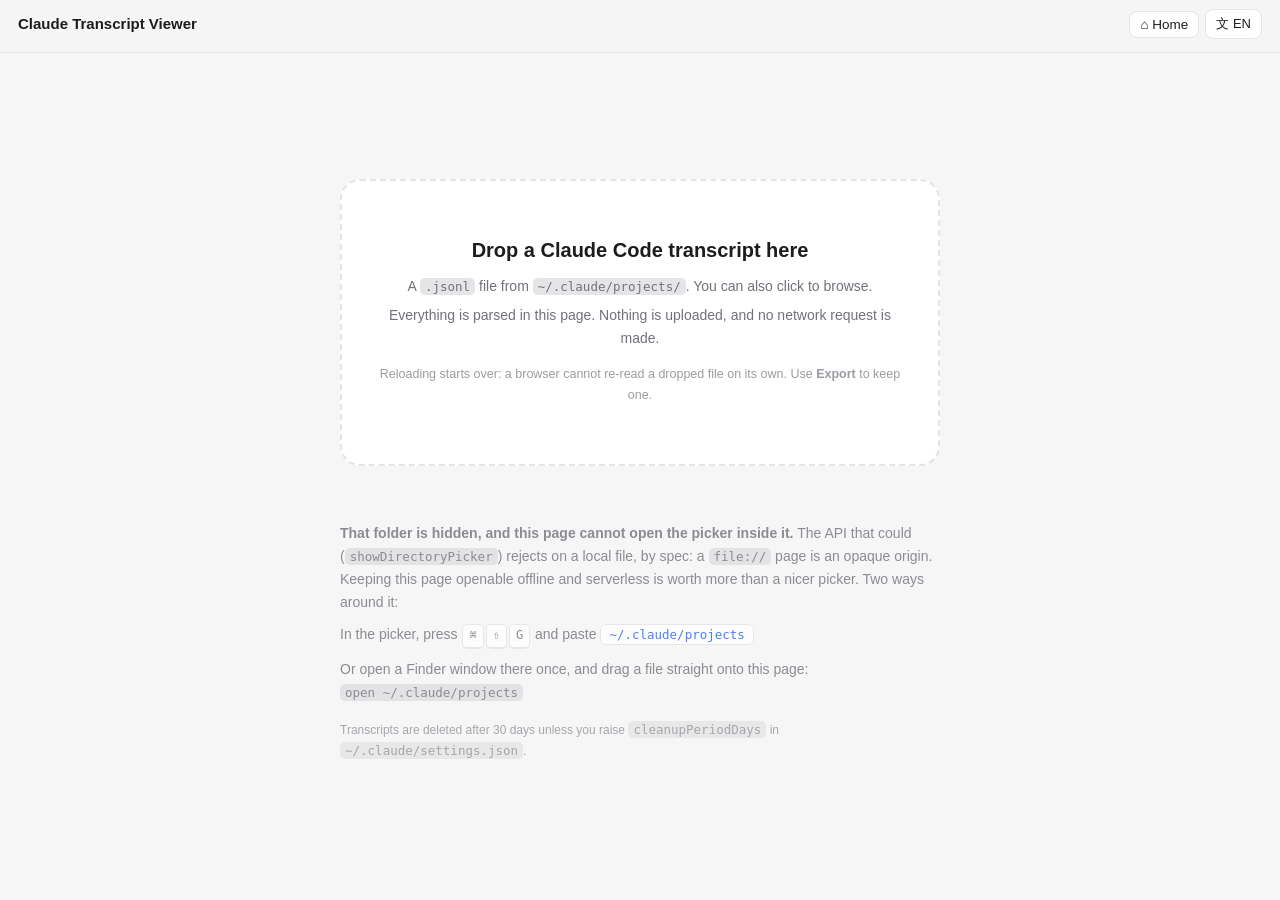
==== commit c385745d: "Translate the interface into 繁體中文 and 简体中文 The READMEs were already trilingual while the page they d" ====
--- a/viewer.html
+++ b/viewer.html
@@ -3,7 +3,7 @@
 <head>
 <meta charset="utf-8">
 <meta name="viewport" content="width=device-width,initial-scale=1">
-<meta http-equiv="Content-Security-Policy" content="default-src 'none'; script-src 'sha256-fDBk0RdX624/a15JCiCfGxXR7bukV5PlrrGj192JU7g='; style-src 'sha256-gERb9F1RwxHIHkycJ4Jgy6R4kg+lZbhQGDEo7uXMnDs='; img-src data:; connect-src 'none'; base-uri 'none'; form-action 'none'">
+<meta http-equiv="Content-Security-Policy" content="default-src 'none'; script-src 'sha256-TosdWAynhJ1LbhGj01WCo9G+Ykc8EgOI2LZsPgXK0sk='; style-src 'sha256-SOilh1Y79zfAy4Tjf7OYju9AV4Du9/sa34W1EXceh/8='; img-src data:; connect-src 'none'; base-uri 'none'; form-action 'none'">
 <title>Claude Transcript Viewer</title>
 <style>:root{color-scheme:light dark;
  --bg:#f6f6f7;--surface:#fff;--text:#1c1c1e;--muted:#71717a;--border:#e4e4e7;
@@ -16,9 +16,24 @@
  --think-bg:#221f1a;--think-bar:#8a7444;--tool-bg:#1f2126;
  --code-bg:#16181d;--code-text:#dfe3ea;--mark:#a8801a}}
 *{box-sizing:border-box}
+/* Latin faces come first so English is unaffected, then one CJK family per platform. Both
+   PingFang cuts are listed because macOS ships TC and SC as separate faces and picking the
+   wrong one gives a reader the other script's glyph shapes for the codepoints they share.
+   Which of the two wins is decided by the lang attribute, not by this order. */
 body{margin:0;background:var(--bg);color:var(--text);
- font:16px/1.7 -apple-system,BlinkMacSystemFont,"Segoe UI","PingFang TC",Helvetica,sans-serif}
+ font:16px/1.7 -apple-system,BlinkMacSystemFont,"Segoe UI","PingFang TC","PingFang SC",
+ "Hiragino Sans CNS","Microsoft JhengHei","Microsoft YaHei","Noto Sans CJK TC",
+ "Noto Sans CJK SC",Helvetica,sans-serif}
 a{color:var(--accent)}
+/* Only the hosted demo page carries this bar; --demo-page injects the markup. It sits above
+   the sticky header on purpose, so it scrolls away once you are reading. */
+.demobar{display:flex;gap:10px 18px;align-items:baseline;flex-wrap:wrap;
+ padding:9px 18px;background:var(--user-bg);border-bottom:1px solid var(--user-edge);
+ font-size:13px;line-height:1.55}
+.demobar b{font-weight:650}
+.demobar span{color:var(--muted);flex:1;min-width:220px}
+.demobar a{white-space:nowrap;font-weight:550}
+@media(max-width:560px){.demobar{padding:8px 12px;font-size:12.5px}}
 header{position:sticky;top:0;z-index:30;padding:9px 18px 7px;
  background:color-mix(in srgb,var(--bg) 90%,transparent);backdrop-filter:blur(14px);
  border-bottom:1px solid var(--border)}
@@ -395,6 +410,12 @@
  .actionmenu .lbl{display:inline}
  .actionmenu #mediabtn:after{content:" Media"}
  .actionmenu #tocbtn:after{content:" Contents"}
+ /* These two labels exist only as generated content, so the JS string table cannot reach
+    them. They key off the lang attribute setLang() writes instead. */
+ html[lang="zh-Hant"] .actionmenu #mediabtn:after{content:" 媒體"}
+ html[lang="zh-Hant"] .actionmenu #tocbtn:after{content:" 目錄"}
+ html[lang="zh-Hans"] .actionmenu #mediabtn:after{content:" 媒体"}
+ html[lang="zh-Hans"] .actionmenu #tocbtn:after{content:" 目录"}
 }
 
 /* ── Print, which is also how you get a PDF ───────────────────────────────────
@@ -402,7 +423,7 @@
    headers repeat on every page, dark backgrounds waste ink, and collapsed sections
    print as their summary line unless opened. */
 @media print{
- header,nav,#pill,#lb,#media,#drop,.msgcopy,.copy,.actions{display:none!important}
+ header,nav,#pill,#lb,#media,#drop,.msgcopy,.copy,.actions,.demobar{display:none!important}
  body{background:#fff;color:#000}
  .layout{display:block;max-width:none}
  .chat{padding:0}
@@ -457,6 +478,19 @@
 #exportmenu .btn:hover{background:color-mix(in srgb,var(--accent) 14%,transparent)}
 #exportmenu small{font-size:11.5px;color:var(--muted);font-weight:400}
 body.picking #exportmenu,body:not(.loaded) #exportmenu{display:none}
+
+/* The language popover anchors like the export one. The ID beats .actionmenu's display,
+   which is what keeps it closed both inline and inside the ⋯ overflow menu. Unlike export
+   it stays available at the drop zone: that is the screen a reader who needs it sees first. */
+#langmenu{display:none;position:absolute;right:0;top:calc(100% + 7px);z-index:51;
+ flex-direction:column;align-items:stretch;gap:2px;padding:6px;min-width:150px;
+ background:var(--surface);border:1px solid var(--border);border-radius:11px;
+ box-shadow:0 10px 30px rgba(0,0,0,.28)}
+body.lang-open #langmenu{display:flex}
+#langmenu .btn{border:none;background:none;text-align:left;padding:8px 10px;font-size:13.5px}
+#langmenu .btn:hover{background:color-mix(in srgb,var(--accent) 14%,transparent)}
+#langmenu .btn.on{color:var(--accent);font-weight:600}
+#langbtn{font-size:13px}
 
 /* A document's contents list indents by heading level, which is the only cue that says
    where you are in a structure rather than just what is in it. */
@@ -500,23 +534,31 @@
   <div class="row1">
     <h1>Claude Transcript Viewer</h1>
     <div class="search">
-      <input id="q" type="search" placeholder="Search…  ( / )">
+      <input id="q" type="search" placeholder="Search…  ( / )" data-i18n-ph="searchPh">
       <button class="btn" id="prev">↑</button><button class="btn" id="next">↓</button>
       <span class="count" id="cnt"></span>
     </div>
     <div class="actions">
-      <button class="btn" id="morebtn" title="More">⋯</button>
+      <button class="btn" id="morebtn" title="More" data-i18n-title="more">⋯</button>
       <div class="actionmenu" id="actionmenu">
         <button class="btn" id="mediabtn" hidden>🖼</button>
         <button class="btn" id="linkbtn" hidden>🔗</button>
-        <button class="btn" id="exportbtn" title="Save this transcript">⤓<span class="lbl"> Export</span></button>
-        <button class="btn" id="homebtn" title="Back to the start">⌂<span class="lbl"> Home</span></button>
-        <button class="btn" id="tocbtn" title="Table of contents">☰</button>
+        <button class="btn" id="exportbtn" title="Save this transcript" data-i18n-title="exportT">⤓<span class="lbl" data-i18n="export"> Export</span></button>
+        <button class="btn" id="homebtn" title="Back to the start" data-i18n-title="homeT">⌂<span class="lbl" data-i18n="home"> Home</span></button>
+        <button class="btn" id="tocbtn" title="Table of contents" data-i18n-title="tocT">☰</button>
+        <button class="btn" id="langbtn" title="Language">文<span class="lbl" data-i18n="langShort"> EN</span></button>
       </div>
       <div class="actionmenu" id="exportmenu">
-        <button class="btn" id="exp-html">HTML<small>one self-contained file</small></button>
-        <button class="btn" id="exp-md">Markdown<small>for a notes vault or an issue</small></button>
-        <button class="btn" id="exp-pdf">PDF<small>via your browser's print dialog</small></button>
+        <button class="btn" id="exp-html">HTML<small data-i18n="expHtml">one self-contained file</small></button>
+        <button class="btn" id="exp-md">Markdown<small data-i18n="expMd">for a notes vault or an issue</small></button>
+        <button class="btn" id="exp-pdf">PDF<small data-i18n="expPdf">via your browser's print dialog</small></button>
+      </div>
+      <!-- Language is a choice about the whole page, so it sits with the other page-level
+           actions rather than in a corner of its own. Values match the STR table keys. -->
+      <div class="actionmenu" id="langmenu">
+        <button class="btn" data-l="en">English</button>
+        <button class="btn" data-l="hant">繁體中文</button>
+        <button class="btn" data-l="hans">简体中文</button>
       </div>
     </div>
   </div>
@@ -529,25 +571,27 @@
 
 <div id="drop">
   <div class="zone">
-    <h2>Drop a Claude Code transcript here</h2>
-    <p>A <code>.jsonl</code> file from <code>~/.claude/projects/</code>. You can also click to browse.</p>
-    <p>Everything is parsed in this page. Nothing is uploaded, and no network request is made.</p>
-    <p class="fine">Reloading starts over: a browser cannot re-read a dropped file on its own.
+    <h2 data-i18n="dropTitle">Drop a Claude Code transcript here</h2>
+    <p data-i18n-html="dropSub">A <code>.jsonl</code> file from <code>~/.claude/projects/</code>. You can also click to browse.</p>
+    <p data-i18n="dropPrivacy">Everything is parsed in this page. Nothing is uploaded, and no network request is made.</p>
+    <p class="fine" data-i18n-html="dropReload">Reloading starts over: a browser cannot re-read a dropped file on its own.
     Use <b>Export</b> to keep one.</p>
     <input id="fileinput" type="file" multiple
            accept=".jsonl,.md,.markdown,.txt,application/json,text/plain,text/markdown">
   </div>
   <div class="err" id="droperr"></div>
   <div class="hint">
-    <p><b>That folder is hidden, and this page cannot open the picker inside it.</b> The API
+    <p data-i18n-html="hintWhy"><b>That folder is hidden, and this page cannot open the picker inside it.</b> The API
       that could (<code>showDirectoryPicker</code>) rejects on a local file, by spec: a
       <code>file://</code> page is an opaque origin. Keeping this page openable offline and
       serverless is worth more than a nicer picker. Two ways around it:</p>
-    <p>In the picker, press <kbd>⌘</kbd><kbd>⇧</kbd><kbd>G</kbd> and paste
-      <button id="copypath" class="pathbtn" title="Click to copy">~/.claude/projects</button></p>
-    <p>Or open a Finder window there once, and drag a file straight onto this page:<br>
+    <!-- The translated run is a span beside the button, not the paragraph around it:
+         swapping innerHTML on the parent would delete #copypath and its handler. -->
+    <p><span data-i18n-html="hintPaste">In the picker, press <kbd>⌘</kbd><kbd>⇧</kbd><kbd>G</kbd> and paste
+      </span><button id="copypath" class="pathbtn" title="Click to copy" data-i18n-title="copyT">~/.claude/projects</button></p>
+    <p data-i18n-html="hintFinder">Or open a Finder window there once, and drag a file straight onto this page:<br>
       <code>open ~/.claude/projects</code></p>
-    <p class="fine">Transcripts are deleted after 30 days unless you raise
+    <p class="fine" data-i18n-html="hintCleanup">Transcripts are deleted after 30 days unless you raise
       <code>cleanupPeriodDays</code> in <code>~/.claude/settings.json</code>.</p>
   </div>
 </div>
@@ -557,8 +601,8 @@
 <div class="layout">
   <nav>
     <div class="navbar">
-      <h2 id="navtitle">Your prompts</h2>
-      <button id="tocclose" title="Close (Esc)">✕</button>
+      <h2 id="navtitle" data-i18n="navPrompts">Your prompts</h2>
+      <button id="tocclose" title="Close (Esc)" data-i18n-title="closeEsc">✕</button>
     </div>
     <div id="toc"></div>
   </nav>
@@ -566,17 +610,17 @@
 </div>
 
 <div id="lb">
-  <button class="nav" id="lbprev" title="Previous (←)">‹</button>
+  <button class="nav" id="lbprev" title="Previous (←)" data-i18n-title="prevT">‹</button>
   <img id="lbimg" alt="">
-  <button class="nav" id="lbnext" title="Next (→)">›</button>
-  <button class="x" id="lbclose" title="Close (Esc)">✕</button>
+  <button class="nav" id="lbnext" title="Next (→)" data-i18n-title="nextT">›</button>
+  <button class="x" id="lbclose" title="Close (Esc)" data-i18n-title="closeEsc">✕</button>
   <span id="lbcount"></span>
   <div id="lbbottom">
     <div id="lbactions">
-      <button id="lbgoto">↩ Jump to message</button>
-      <button id="lbcopy" title="Copy the image, then paste it into images.google.com">⧉ Copy image</button>
+      <button id="lbgoto" data-i18n="lbGoto">↩ Jump to message</button>
+      <button id="lbcopy" title="Copy the image, then paste it into images.google.com" data-i18n-title="lbCopyT" data-i18n="lbCopy">⧉ Copy image</button>
     </div>
-    <span id="lbhint">← → or swipe to navigate · Esc to close ·
+    <span id="lbhint" data-i18n="lbHint">← → or swipe to navigate · Esc to close ·
       right-click an image for your browser's reverse-image search</span>
   </div>
 </div>
@@ -585,8 +629,8 @@
   <div id="mediabar">
     <span id="mediahead"></span>
     <div class="tools">
-      <button id="dlall" title="Download every image">⤓ Download all</button>
-      <button id="mediaclose" title="Close (Esc)">✕ Close</button>
+      <button id="dlall" title="Download every image" data-i18n-title="dlAllT" data-i18n="dlAll">⤓ Download all</button>
+      <button id="mediaclose" title="Close (Esc)" data-i18n-title="closeEsc" data-i18n="closeBtn">✕ Close</button>
     </div>
   </div>
   <div id="mediascroll"><div id="mediagrid"></div></div>
@@ -595,12 +639,12 @@
 <div id="links">
   <div id="mediabar">
     <span id="linkhead"></span>
-    <div class="tools"><button id="linkclose" title="Close (Esc)">✕ Close</button></div>
+    <div class="tools"><button id="linkclose" title="Close (Esc)" data-i18n-title="closeEsc" data-i18n="closeBtn">✕ Close</button></div>
   </div>
   <div id="mediascroll"><div id="linklist"></div></div>
 </div>
 
-<div id="pill" title="Back to top">1 / 1</div>
+<div id="pill" title="Back to top" data-i18n-title="topT">1 / 1</div>
 <script>/* Claude Transcript Viewer — parsing, rendering and UI.
  *
  * This is the ONLY implementation. Two entry points feed it the same records:
@@ -626,6 +670,372 @@
 };
 const WRITE_TOOLS = new Set(['Edit', 'Write', 'NotebookEdit']);
 const MAX_INPUT = 900, MAX_RESULT = 1400;
+
+// ───────────────────────── language ─────────────────────────
+//
+// Every string the reader sees lives here, in three tables with identical keys. They are in
+// this file rather than in a JSON sidecar because the CSP pins a sha256 of the one inline
+// <script>: a second fetched resource would either need its own hash or a looser policy, and
+// the page has to keep working from file:// with no server to fetch from anyway.
+//
+// Traditional and Simplified are written out separately rather than converted from one
+// another. The pairs that differ are vocabulary, not characters: 檔案/文件, 搜尋/搜索,
+// 網路/网络, 列印/打印, 設定/设置. A character-level conversion gets all five wrong.
+//
+// A value is either a string or a function of its interpolated parts. Functions keep the
+// numbers and the grammar in the same place, so a language that orders them differently
+// (or does not pluralise) is not fighting a template syntax.
+const STR = {
+  en: {
+    searchPh: 'Search…  ( / )', more: 'More',
+    exportT: 'Save this transcript', export: ' Export',
+    homeT: 'Back to the start', home: ' Home',
+    tocT: 'Table of contents', langShort: ' EN',
+    expHtml: 'one self-contained file', expMd: 'for a notes vault or an issue',
+    expPdf: "via your browser's print dialog",
+    dropTitle: 'Drop a Claude Code transcript here',
+    dropSub: 'A <code>.jsonl</code> file from <code>~/.claude/projects/</code>. ' +
+      'You can also click to browse.',
+    dropPrivacy: 'Everything is parsed in this page. Nothing is uploaded, and no network ' +
+      'request is made.',
+    dropReload: 'Reloading starts over: a browser cannot re-read a dropped file on its own. ' +
+      'Use <b>Export</b> to keep one.',
+    hintWhy: '<b>That folder is hidden, and this page cannot open the picker inside it.</b> ' +
+      'The API that could (<code>showDirectoryPicker</code>) rejects on a local file, by ' +
+      'spec: a <code>file://</code> page is an opaque origin. Keeping this page openable ' +
+      'offline and serverless is worth more than a nicer picker. Two ways around it:',
+    hintPaste: 'In the picker, press <kbd>⌘</kbd><kbd>⇧</kbd><kbd>G</kbd> and paste ',
+    copyT: 'Click to copy',
+    hintFinder: 'Or open a Finder window there once, and drag a file straight onto this ' +
+      'page:<br><code>open ~/.claude/projects</code>',
+    hintCleanup: 'Transcripts are deleted after 30 days unless you raise ' +
+      '<code>cleanupPeriodDays</code> in <code>~/.claude/settings.json</code>.',
+    navPrompts: 'Your prompts', navContents: 'Contents',
+    closeEsc: 'Close (Esc)', closeBtn: '✕ Close',
+    prevT: 'Previous (←)', nextT: 'Next (→)',
+    lbGoto: '↩ Jump to message', lbCopy: '⧉ Copy image',
+    lbCopyT: 'Copy the image, then paste it into images.google.com',
+    lbHint: '← → or swipe to navigate · Esc to close · right-click an image for your ' +
+      "browser's reverse-image search",
+    dlAll: '⤓ Download all', dlAllT: 'Download every image', topT: 'Back to top',
+    // Only the hosted demo page carries these; --demo-page injects the markup that uses them.
+    demoLive: 'Live demo',
+    demoWhat: 'A fictional session, safe to click around. Drop a <code>.jsonl</code> of your ' +
+      'own and it is parsed here in the page, never uploaded &mdash; but for real transcripts ' +
+      'prefer the downloaded file, which you can verify by reading it and running it with ' +
+      'Wi-Fi off.',
+    demoDownload: '↓ Download viewer.html', demoSource: 'Source',
+    copy: 'Copy', copied: 'Copied',
+    truncated: n => `\n… (truncated, ${n} chars total)`,
+    emptyCmd: '(empty command)', inPath: '  in ',
+    todoDone: (a, b) => `${a} / ${b} done`,
+    justNow: 'just now', ago: s => `${s} ago`,
+    unitY: 'y', unitMo: 'mo', unitD: 'd', unitH: 'h', unitM: 'm',
+    toolActions: n => `${n} tool actions`,
+    inputH: 'Input', outputH: 'Output', resultH: 'Result',
+    interrupted: 'Interrupted before it finished.',
+    injectedHead: 'Injected content',
+    injectedMeta: n => `${n} chars · injected by a skill or the system, not typed by you`,
+    reasoning: n => `💭 Claude&#39;s reasoning · ${n} chars`,
+    imageOnly: '(image only)', you: 'You', claude: 'Claude',
+    copyMsg: 'Copy this message',
+    filesTouched: (n, more) => `📁 ${n} files touched in this session ${more}`,
+    moreCount: n => `(+${n} more)`,
+    fReasoning: '💭 Reasoning', fTools: '🔧 Tools', fInjected: '⚙️ Injected',
+    gitBranch: 'git branch', timeSpent: 'time spent', screenshots: 'screenshots',
+    moreAbout: 'More about this session',
+    promptsReplies: (a, b) => `${a} prompts · ${b} replies`,
+    sBranch: 'Branch', sTime: 'Time', sMessages: 'Messages', sImages: 'Images',
+    sTokens: 'Tokens out', sTools: 'Tools', sSkills: 'Skills',
+    sSub: 'Subagent records', sSource: 'Source',
+    unknown: 'unknown', notRecorded: 'not recorded', none: 'none',
+    overTurns: (d, t) => `${d} over ${t} turns`,
+    turnsShort: n => `${n} turns`,
+    noneParen: '(none)',
+    linksCited: n => `🔗 ${n} links cited in this session`,
+    jumpCited: 'Jump to where it was cited',
+    mediaHead: n => `🖼 ${n} media items · click to enlarge, then jump back to its message`,
+    hAll: ' All', hBack: ' Back',
+    hBackList: 'Back to the list',
+    hBackOwn: 'Back to this file’s own transcript',
+    hOwnShown: 'This file’s own transcript is already shown',
+    hBackStart: 'Back to the start, to open another transcript',
+    hBackStartFiles: 'Back to the start, to open different files',
+    noPreview: '(no preview)',
+    firstPrompt: s => `First prompt: ${s}`,
+    mdFiles: n => `Files touched (${n})`,
+    mdBranch: b => `branch \`${b}\``,
+    mdTokens: n => `${n} output tokens`,
+    mdToolActions: n => `🔧 ${n} tool actions: `,
+    mdImages: n => `*(${n} image${n > 1 ? 's' : ''} in the HTML version)*`,
+    pickerHead: n => `${n} transcripts loaded`,
+    pickerTitle: n => `${n} transcripts`,
+    pPrompts: n => `${n} prompts`, pTools: n => `${n} tools`,
+    errDrop: 'Drop a .jsonl transcript, or a .md file.',
+    errReading: n => `Reading ${n} files…`,
+    errNoJson: 'No readable JSON lines. Are these Claude Code .jsonl transcripts?',
+    errEmbedded: 'Embedded transcript is unreadable.',
+    noResults: 'no results',
+    copiedPath: 'copied — now press ⌘⇧G and paste',
+    lbCopied: '✓ Copied — paste into images.google.com',
+    lbBlocked: '✕ Blocked — right-click the image instead',
+  },
+  hant: {
+    searchPh: '搜尋…  ( / )', more: '更多',
+    exportT: '儲存這份紀錄', export: ' 匯出',
+    homeT: '回到開始畫面', home: ' 首頁',
+    tocT: '目錄', langShort: ' 繁',
+    expHtml: '單一自足檔案', expMd: '適合筆記庫或 issue',
+    expPdf: '透過瀏覽器的列印對話框',
+    dropTitle: '把 Claude Code 對話紀錄拖到這裡',
+    dropSub: '來自 <code>~/.claude/projects/</code> 的 <code>.jsonl</code> 檔案。' +
+      '也可以點一下瀏覽選擇。',
+    dropPrivacy: '所有解析都在這個頁面裡完成。不會上傳任何東西，也不會發出任何網路請求。',
+    dropReload: '重新整理會從頭開始：瀏覽器沒辦法自己重讀拖進來的檔案。' +
+      '想留下來請用 <b>匯出</b>。',
+    hintWhy: '<b>那個資料夾是隱藏的，這個頁面也沒辦法直接在裡面開檔案選擇器。</b>' +
+      '做得到的那個 API（<code>showDirectoryPicker</code>）依規格會在本機檔案上拒絕：' +
+      '<code>file://</code> 頁面屬於不透明來源。讓這個頁面能離線、不需要伺服器就打開，' +
+      '比一個漂亮的選擇器更有價值。有兩個繞過的方法：',
+    hintPaste: '在選擇器裡按 <kbd>⌘</kbd><kbd>⇧</kbd><kbd>G</kbd>，然後貼上 ',
+    copyT: '點一下複製',
+    hintFinder: '或是先用 Finder 開啟那個位置一次，再把檔案直接拖到這個頁面上：' +
+      '<br><code>open ~/.claude/projects</code>',
+    hintCleanup: '除非你調高 <code>~/.claude/settings.json</code> 裡的 ' +
+      '<code>cleanupPeriodDays</code>，對話紀錄會在 30 天後刪除。',
+    navPrompts: '你的提問', navContents: '目錄',
+    closeEsc: '關閉（Esc）', closeBtn: '✕ 關閉',
+    prevT: '上一張（←）', nextT: '下一張（→）',
+    lbGoto: '↩ 跳到訊息', lbCopy: '⧉ 複製圖片',
+    lbCopyT: '複製圖片，然後貼到 images.google.com',
+    lbHint: '← → 或滑動切換 · Esc 關閉 · 在圖片上按右鍵可用瀏覽器的以圖搜圖',
+    dlAll: '⤓ 全部下載', dlAllT: '下載所有圖片', topT: '回到頂端',
+    demoLive: '線上示範',
+    demoWhat: '這是一份虛構的 session，可以放心亂點。把你自己的 <code>.jsonl</code> 拖進來，' +
+      '一樣是在這個頁面裡解析，不會上傳。不過真正的對話紀錄還是建議用下載下來的檔案，' +
+      '你可以先讀過內容，再關掉 Wi-Fi 執行來驗證。',
+    demoDownload: '↓ 下載 viewer.html', demoSource: '原始碼',
+    copy: '複製', copied: '已複製',
+    truncated: n => `\n…（已截斷，全文共 ${n} 字元）`,
+    emptyCmd: '（空指令）', inPath: '  於 ',
+    todoDone: (a, b) => `${a} / ${b} 已完成`,
+    justNow: '剛剛', ago: s => `${s}前`,
+    unitY: ' 年', unitMo: ' 個月', unitD: ' 天', unitH: ' 小時', unitM: ' 分鐘',
+    toolActions: n => `${n} 個工具動作`,
+    inputH: '輸入', outputH: '輸出', resultH: '結果',
+    interrupted: '尚未完成就被中斷。',
+    injectedHead: '注入的內容',
+    injectedMeta: n => `${n} 字元 · 由 skill 或系統注入，不是你打的`,
+    reasoning: n => `💭 Claude 的推理過程 · ${n} 字元`,
+    imageOnly: '（僅圖片）', you: '你', claude: 'Claude',
+    copyMsg: '複製這則訊息',
+    filesTouched: (n, more) => `📁 這個 session 動到 ${n} 個檔案 ${more}`,
+    moreCount: n => `（另有 ${n} 個）`,
+    fReasoning: '💭 推理', fTools: '🔧 工具', fInjected: '⚙️ 注入',
+    gitBranch: 'git 分支', timeSpent: '花費時間', screenshots: '截圖',
+    moreAbout: '關於這個 session 的更多資訊',
+    promptsReplies: (a, b) => `${a} 則提問 · ${b} 則回覆`,
+    sBranch: '分支', sTime: '時間', sMessages: '訊息', sImages: '圖片',
+    sTokens: '輸出 tokens', sTools: '工具', sSkills: 'Skills',
+    sSub: '子代理紀錄', sSource: '來源',
+    unknown: '未知', notRecorded: '未紀錄', none: '無',
+    overTurns: (d, t) => `${d}，共 ${t} 輪`,
+    turnsShort: n => `${n} 輪`,
+    noneParen: '（無）',
+    linksCited: n => `🔗 這個 session 引用了 ${n} 個連結`,
+    jumpCited: '跳到引用的位置',
+    mediaHead: n => `🖼 ${n} 個媒體項目 · 點一下放大，再跳回它所在的訊息`,
+    hAll: ' 全部', hBack: ' 返回',
+    hBackList: '回到清單',
+    hBackOwn: '回到這個檔案自己的對話紀錄',
+    hOwnShown: '已經顯示這個檔案自己的對話紀錄',
+    hBackStart: '回到開始畫面，開啟另一份紀錄',
+    hBackStartFiles: '回到開始畫面，開啟其他檔案',
+    noPreview: '（無預覽）',
+    firstPrompt: s => `第一個提問：${s}`,
+    mdFiles: n => `動到的檔案（${n}）`,
+    mdBranch: b => `分支 \`${b}\``,
+    mdTokens: n => `${n} 輸出 tokens`,
+    mdToolActions: n => `🔧 ${n} 個工具動作：`,
+    mdImages: n => `*（HTML 版本裡有 ${n} 張圖片）*`,
+    pickerHead: n => `已載入 ${n} 份對話紀錄`,
+    pickerTitle: n => `${n} 份對話紀錄`,
+    pPrompts: n => `${n} 則提問`, pTools: n => `${n} 次工具`,
+    errDrop: '請拖入 .jsonl 對話紀錄，或 .md 檔案。',
+    errReading: n => `正在讀取 ${n} 個檔案…`,
+    errNoJson: '讀不到可解析的 JSON 行。這些是 Claude Code 的 .jsonl 對話紀錄嗎？',
+    errEmbedded: '內嵌的對話紀錄無法讀取。',
+    noResults: '沒有結果',
+    copiedPath: '已複製，現在按 ⌘⇧G 貼上',
+    lbCopied: '✓ 已複製，貼到 images.google.com',
+    lbBlocked: '✕ 被擋下，請改用右鍵',
+  },
+  hans: {
+    searchPh: '搜索…  ( / )', more: '更多',
+    exportT: '保存这份记录', export: ' 导出',
+    homeT: '回到开始界面', home: ' 首页',
+    tocT: '目录', langShort: ' 简',
+    expHtml: '单个自足文件', expMd: '适合笔记库或 issue',
+    expPdf: '通过浏览器的打印对话框',
+    dropTitle: '把 Claude Code 对话记录拖到这里',
+    dropSub: '来自 <code>~/.claude/projects/</code> 的 <code>.jsonl</code> 文件。' +
+      '也可以点一下浏览选择。',
+    dropPrivacy: '所有解析都在这个页面里完成。不会上传任何东西，也不会发出任何网络请求。',
+    dropReload: '刷新会从头开始：浏览器没办法自己重读拖进来的文件。' +
+      '想留下来请用 <b>导出</b>。',
+    hintWhy: '<b>那个文件夹是隐藏的，这个页面也没办法直接在里面打开文件选择器。</b>' +
+      '做得到的那个 API（<code>showDirectoryPicker</code>）按规范会在本地文件上拒绝：' +
+      '<code>file://</code> 页面属于不透明来源。让这个页面能离线、不需要服务器就打开，' +
+      '比一个漂亮的选择器更有价值。有两个绕过的办法：',
+    hintPaste: '在选择器里按 <kbd>⌘</kbd><kbd>⇧</kbd><kbd>G</kbd>，然后粘贴 ',
+    copyT: '点一下复制',
+    hintFinder: '或者先用访达打开那个位置一次，再把文件直接拖到这个页面上：' +
+      '<br><code>open ~/.claude/projects</code>',
+    hintCleanup: '除非你调高 <code>~/.claude/settings.json</code> 里的 ' +
+      '<code>cleanupPeriodDays</code>，对话记录会在 30 天后删除。',
+    navPrompts: '你的提问', navContents: '目录',
+    closeEsc: '关闭（Esc）', closeBtn: '✕ 关闭',
+    prevT: '上一张（←）', nextT: '下一张（→）',
+    lbGoto: '↩ 跳到消息', lbCopy: '⧉ 复制图片',
+    lbCopyT: '复制图片，然后粘贴到 images.google.com',
+    lbHint: '← → 或滑动切换 · Esc 关闭 · 在图片上点右键可用浏览器的以图搜图',
+    dlAll: '⤓ 全部下载', dlAllT: '下载所有图片', topT: '回到顶部',
+    demoLive: '在线演示',
+    demoWhat: '这是一份虚构的 session，可以放心乱点。把你自己的 <code>.jsonl</code> 拖进来，' +
+      '一样是在这个页面里解析，不会上传。不过真正的对话记录还是建议用下载下来的文件，' +
+      '你可以先读过内容，再关掉 Wi-Fi 运行来验证。',
+    demoDownload: '↓ 下载 viewer.html', demoSource: '源代码',
+    copy: '复制', copied: '已复制',
+    truncated: n => `\n…（已截断，全文共 ${n} 字符）`,
+    emptyCmd: '（空命令）', inPath: '  于 ',
+    todoDone: (a, b) => `${a} / ${b} 已完成`,
+    justNow: '刚刚', ago: s => `${s}前`,
+    unitY: ' 年', unitMo: ' 个月', unitD: ' 天', unitH: ' 小时', unitM: ' 分钟',
+    toolActions: n => `${n} 个工具动作`,
+    inputH: '输入', outputH: '输出', resultH: '结果',
+    interrupted: '尚未完成就被中断。',
+    injectedHead: '注入的内容',
+    injectedMeta: n => `${n} 字符 · 由 skill 或系统注入，不是你打的`,
+    reasoning: n => `💭 Claude 的推理过程 · ${n} 字符`,
+    imageOnly: '（仅图片）', you: '你', claude: 'Claude',
+    copyMsg: '复制这条消息',
+    filesTouched: (n, more) => `📁 这个 session 改动了 ${n} 个文件 ${more}`,
+    moreCount: n => `（另有 ${n} 个）`,
+    fReasoning: '💭 推理', fTools: '🔧 工具', fInjected: '⚙️ 注入',
+    gitBranch: 'git 分支', timeSpent: '花费时间', screenshots: '截图',
+    moreAbout: '关于这个 session 的更多信息',
+    promptsReplies: (a, b) => `${a} 条提问 · ${b} 条回复`,
+    sBranch: '分支', sTime: '时间', sMessages: '消息', sImages: '图片',
+    sTokens: '输出 tokens', sTools: '工具', sSkills: 'Skills',
+    sSub: '子代理记录', sSource: '来源',
+    unknown: '未知', notRecorded: '未记录', none: '无',
+    overTurns: (d, t) => `${d}，共 ${t} 轮`,
+    turnsShort: n => `${n} 轮`,
+    noneParen: '（无）',
+    linksCited: n => `🔗 这个 session 引用了 ${n} 个链接`,
+    jumpCited: '跳到引用的位置',
+    mediaHead: n => `🖼 ${n} 个媒体项 · 点一下放大，再跳回它所在的消息`,
+    hAll: ' 全部', hBack: ' 返回',
+    hBackList: '回到列表',
+    hBackOwn: '回到这个文件自己的对话记录',
+    hOwnShown: '已经显示这个文件自己的对话记录',
+    hBackStart: '回到开始界面，打开另一份记录',
+    hBackStartFiles: '回到开始界面，打开其他文件',
+    noPreview: '（无预览）',
+    firstPrompt: s => `第一个提问：${s}`,
+    mdFiles: n => `改动的文件（${n}）`,
+    mdBranch: b => `分支 \`${b}\``,
+    mdTokens: n => `${n} 输出 tokens`,
+    mdToolActions: n => `🔧 ${n} 个工具动作：`,
+    mdImages: n => `*（HTML 版本里有 ${n} 张图片）*`,
+    pickerHead: n => `已载入 ${n} 份对话记录`,
+    pickerTitle: n => `${n} 份对话记录`,
+    pPrompts: n => `${n} 条提问`, pTools: n => `${n} 次工具`,
+    errDrop: '请拖入 .jsonl 对话记录，或 .md 文件。',
+    errReading: n => `正在读取 ${n} 个文件…`,
+    errNoJson: '读不到可解析的 JSON 行。这些是 Claude Code 的 .jsonl 对话记录吗？',
+    errEmbedded: '内嵌的对话记录无法读取。',
+    noResults: '没有结果',
+    copiedPath: '已复制，现在按 ⌘⇧G 粘贴',
+    lbCopied: '✓ 已复制，粘贴到 images.google.com',
+    lbBlocked: '✕ 被挡下，请改用右键',
+  },
+};
+
+// `lang` on <html> is not decoration: with no tag a browser picks Han glyphs by font order,
+// so Traditional text can render with Simplified forms of the shared codepoints.
+const LANG_TAG = { en: 'en', hant: 'zh-Hant', hans: 'zh-Hans' };
+const LANG_KEY = 'ctv-lang';
+
+// localStorage throws rather than returns null in a few file:// configurations, and this
+// page's whole promise is that it opens from a local file. A dead preference is survivable;
+// a page that fails to boot is not.
+const store = {
+  get(k) { try { return localStorage.getItem(k); } catch { return null; } },
+  set(k, v) { try { localStorage.setItem(k, v); } catch { /* private mode, file:// */ } },
+};
+
+function detectLang() {
+  const saved = store.get(LANG_KEY);
+  if (saved && STR[saved]) return saved;
+  for (const tag of (navigator.languages || [navigator.language || ''])) {
+    const s = String(tag).toLowerCase();
+    if (!s.startsWith('zh')) continue;
+    // Script subtag wins when present; otherwise region decides. zh-CN and zh-SG are
+    // Simplified, and everything else Chinese defaults to Traditional.
+    if (s.includes('hans')) return 'hans';
+    if (s.includes('hant')) return 'hant';
+    return /\b(cn|sg)\b/.test(s.replace(/-/g, ' ')) ? 'hans' : 'hant';
+  }
+  return 'en';
+}
+
+let LANG = detectLang();
+
+/** Look up a string, falling back to English so a missing key degrades to readable text
+ *  rather than to `undefined`. tools/lint.py fails the build if a key is ever missing. */
+function t(k, ...args) {
+  const v = STR[LANG][k] != null ? STR[LANG][k] : STR.en[k];
+  if (v == null) return k;
+  return typeof v === 'function' ? v(...args) : v;
+}
+
+/** Translate the markup that is in the template rather than generated by render().
+ *
+ *  `data-i18n-html` assigns innerHTML. Every value it can receive is a literal in the STR
+ *  table above, never anything read from a transcript, so no untrusted string can reach it.
+ *  The distinction matters here: the rest of this file is careful never to build markup from
+ *  file content, and this is the one place that would look like an exception.
+ */
+function applyStatic(root) {
+  const scope = root || document;
+  scope.querySelectorAll('[data-i18n]').forEach(el => { el.textContent = t(el.dataset.i18n); });
+  scope.querySelectorAll('[data-i18n-html]').forEach(el => { el.innerHTML = t(el.dataset.i18nHtml); });
+  scope.querySelectorAll('[data-i18n-title]').forEach(el => { el.title = t(el.dataset.i18nTitle); });
+  scope.querySelectorAll('[data-i18n-ph]').forEach(el => { el.placeholder = t(el.dataset.i18nPh); });
+  document.documentElement.lang = LANG_TAG[LANG];
+  $$('#langmenu [data-l]').forEach(b => b.classList.toggle('on', b.dataset.l === LANG));
+}
+
+/** Switch language and rebuild whatever is on screen.
+ *
+ *  render() bakes strings into the HTML it produces, so a language change has to re-run it.
+ *  Re-running load() would also re-run jumpToHash() and throw away the reader's position, so
+ *  the scroll offset is carried across by hand. */
+function setLang(l) {
+  if (!STR[l] || l === LANG) return;
+  LANG = l;
+  store.set(LANG_KEY, l);
+  const y = window.scrollY;
+  applyStatic();
+  if (document.body.classList.contains('picking')) showPicker();
+  else if (CURRENT) { const m = parseRecords(CURRENT.records); render(m, CURRENT.srcName); wire(); updatePill(); }
+  else if (LAST_DOC) {
+    render(markdownModel(LAST_DOC.text, LAST_DOC.name), LAST_DOC.name);
+    wire(); updatePill();
+  }
+  window.scrollTo({ top: y });
+}
 
 // ───────────────────────── markdown ─────────────────────────
 
@@ -672,7 +1082,7 @@
     if (i % 2 === 1) {
       const nl = part.indexOf('\n');
       const code = nl === -1 ? part : part.slice(nl + 1);
-      out.push('<div class="codewrap"><button class="copy">Copy</button><pre><code>' +
+      out.push(`<div class="codewrap"><button class="copy">${t('copy')}</button><pre><code>` +
         esc(code.replace(/\s+$/, '')) + '</code></pre></div>');
       return;
     }
@@ -708,7 +1118,7 @@
 }
 
 const clip = (s, limit) => s.length <= limit ? s
-  : s.slice(0, limit) + `\n… (truncated, ${s.length.toLocaleString()} chars total)`;
+  : s.slice(0, limit) + t('truncated', s.length.toLocaleString());
 const preBlock = (s, limit) => '<pre><code>' + esc(clip(s, limit)) + '</code></pre>';
 
 // ───────────────────────── parsing ─────────────────────────
@@ -745,28 +1155,28 @@
 function toolLabel(name, inp, cwd) {
   const g = k => (inp && typeof inp === 'object' && inp[k] != null) ? String(inp[k]) : '';
   switch (name) {
-    case 'Bash': return g('command').split(/\s+/).join(' ').slice(0, 110) || '(empty command)';
+    case 'Bash': return g('command').split(/\s+/).join(' ').slice(0, 110) || t('emptyCmd');
     case 'Read': case 'Edit': case 'Write': case 'NotebookEdit':
       return shortPath(g('file_path') || g('notebook_path'), cwd);
     case 'Glob': case 'Grep':
-      return (g('pattern') + (g('path') ? '  in ' + shortPath(g('path'), cwd) : '')).slice(0, 110);
+      return (g('pattern') + (g('path') ? t('inPath') + shortPath(g('path'), cwd) : '')).slice(0, 110);
     case 'WebSearch': return g('query').slice(0, 110);
     case 'WebFetch': return g('url').slice(0, 110);
     case 'Task': case 'Agent': return g('description').slice(0, 110);
     case 'Skill': return g('skill');
     case 'TodoWrite': {
-      const t = (inp && inp.todos) || [];
-      return `${t.filter(x => x.status === 'completed').length} / ${t.length} done`;
+      const todos = (inp && inp.todos) || [];
+      return t('todoDone', todos.filter(x => x.status === 'completed').length, todos.length);
     }
     default: return JSON.stringify(inp || {}).slice(0, 110);
   }
 }
 
 function todoHtml(inp) {
-  const rows = ((inp && inp.todos) || []).map(t => {
-    const mark = t.status === 'completed' ? '✅' : t.status === 'in_progress' ? '🔄' : '⬜️';
-    const cls = t.status === 'completed' ? ' class="done"' : '';
-    return `<li${cls}>${mark} ${esc(t.content || t.activeForm || '')}</li>`;
+  const rows = ((inp && inp.todos) || []).map(todo => {
+    const mark = todo.status === 'completed' ? '✅' : todo.status === 'in_progress' ? '🔄' : '⬜️';
+    const cls = todo.status === 'completed' ? ' class="done"' : '';
+    return `<li${cls}>${mark} ${esc(todo.content || todo.activeForm || '')}</li>`;
   });
   return '<ul class="todo">' + rows.join('') + '</ul>';
 }
@@ -797,8 +1207,8 @@
             : Array.isArray(rc) ? rc.filter(x => x && x.text).map(x => x.text).join('\n') : '');
         }
     if (!title && r.type === 'user' && !r.isMeta) {
-      const t = textOf(c).trim().split(/\s+/).join(' ');
-      if (t && !t.startsWith('<')) title = t.slice(0, 60);
+      const txt = textOf(c).trim().split(/\s+/).join(' ');
+      if (txt && !txt.startsWith('<')) title = txt.slice(0, 60);
     }
   }
 
@@ -827,11 +1237,11 @@
       if (b.type === 'thinking') {
         // Claude Code persists only a signature here — the reasoning text is not saved.
         // Rendered anyway so it appears automatically if that ever changes.
-        const t = (b.thinking || '').trim();
-        if (t) items.push({ kind: 'think', text: t, ts });
+        const txt = (b.thinking || '').trim();
+        if (txt) items.push({ kind: 'think', text: txt, ts });
       } else if (b.type === 'text') {
-        const t = (b.text || '').trim();
-        if (t) items.push({ kind: 'assistant', text: t, pics: imagesOf([b]), ts });
+        const txt = (b.text || '').trim();
+        if (txt) items.push({ kind: 'assistant', text: txt, pics: imagesOf([b]), ts });
       } else if (b.type === 'tool_use') {
         const name = b.name || '?', inp = b.input || {};
         bump(tools, name);
@@ -850,7 +1260,7 @@
   return {
     items, files, tools, tokensOut, cwd, skills,
     branch, version, durationMs, turns, sidechain,
-    title: aiTitle || title || '(no preview)',
+    title: aiTitle || title || t('noPreview'),
     subtitle: aiTitle ? title : '',
   };
 }
@@ -897,7 +1307,8 @@
 const dur = ms => {
   if (!ms) return '';
   const m = Math.round(ms / 60000);
-  return m < 60 ? `${m}m` : `${Math.floor(m / 60)}h ${m % 60}m`;
+  return m < 60 ? `${m}${t('unitM')}`
+    : `${Math.floor(m / 60)}${t('unitH')} ${m % 60}${t('unitM')}`;
 };
 
 const LINKS = [];
@@ -932,7 +1343,7 @@
     run.forEach(([name]) => kinds.set(name, (kinds.get(name) || 0) + 1));
     const head = [...kinds.entries()].sort((a, b) => b[1] - a[1]).slice(0, 5)
       .map(([k, v]) => (TOOL_ICON[k] || '🔧') + k + (v > 1 ? '×' + v : '')).join(' · ');
-    body.push(`<details class="toolrun"><summary>🔧 ${run.length} tool actions · ${head}` +
+    body.push(`<details class="toolrun"><summary>🔧 ${t('toolActions', run.length)} · ${head}` +
       `</summary><div class="inner">${run.map(([, h]) => h).join('')}</div></details>`);
     run.length = 0;
   };
@@ -945,15 +1356,16 @@
         collectLinks(String(it.input.url), lastMid, lastSeq);
       const x = it.extra || {};
       let detail = it.name === 'TodoWrite' ? todoHtml(it.input)
-        : '<h6>Input</h6>' + preBlock(typeof it.input === 'string' ? it.input
+        : `<h6>${t('inputH')}</h6>` + preBlock(typeof it.input === 'string' ? it.input
           : JSON.stringify(it.input, null, 1), MAX_INPUT);
       // stdout and stderr arrive merged in tool_result; when the structured result kept
       // them apart, show them apart, because an error reads differently from output.
-      if (x.stdout) detail += '<h6>Output</h6>' + preBlock(x.stdout, MAX_RESULT);
+      // `stderr` stays untranslated: it is the stream's name, not a label.
+      if (x.stdout) detail += `<h6>${t('outputH')}</h6>` + preBlock(x.stdout, MAX_RESULT);
       if (x.stderr) detail += '<h6 class="err">stderr</h6>' + preBlock(x.stderr, MAX_RESULT);
       if (!x.stdout && !x.stderr && it.result)
-        detail += '<h6>Result</h6>' + preBlock(it.result, MAX_RESULT);
-      if (x.interrupted) detail += '<p class="warn">Interrupted before it finished.</p>';
+        detail += `<h6>${t('resultH')}</h6>` + preBlock(it.result, MAX_RESULT);
+      if (x.interrupted) detail += `<p class="warn">${t('interrupted')}</p>`;
       run.push([it.name,
         '<details class="tool"><summary>' +
         `<span class="name">${TOOL_ICON[it.name] || '🔧'} ${esc(it.name)}</span>` +
@@ -967,10 +1379,10 @@
     if (it.kind === 'meta') {
       n.meta++;
       const head = (it.text.split('\n')[0] || '').replace(/^#+\s*/, '').trim().slice(0, 70)
-        || 'Injected content';
+        || t('injectedHead');
       body.push(`<details class="meta-block"><summary>⚙️ ${esc(head)} · ` +
-        `${it.text.length.toLocaleString()} chars · injected by a skill or the system, ` +
-        `not typed by you</summary><div class="card">${mdToHtml(it.text)}</div></details>`);
+        `${t('injectedMeta', it.text.length.toLocaleString())}` +
+        `</summary><div class="card">${mdToHtml(it.text)}</div></details>`);
       continue;
     }
     if (it.kind === 'doc') {
@@ -979,9 +1391,8 @@
     }
     if (it.kind === 'think') {
       n.think++;
-      body.push('<details class="think"><summary>💭 Claude&#39;s reasoning · ' +
-        `${it.text.length.toLocaleString()} chars</summary>` +
-        `<div class="card">${mdToHtml(it.text)}</div></details>`);
+      body.push(`<details class="think"><summary>${t('reasoning', it.text.length.toLocaleString())}` +
+        `</summary><div class="card">${mdToHtml(it.text)}</div></details>`);
       continue;
     }
 
@@ -989,7 +1400,7 @@
     const pics = it.pics || [];
     n.img += pics.length;
     const mid = 'm' + seq;
-    const cap = esc(it.text.split(/\s+/).join(' ').slice(0, 38) || '(image only)');
+    const cap = esc(it.text.split(/\s+/).join(' ').slice(0, 38) || t('imageOnly'));
     const shots = pics.length ? '<div class="shots">' + pics.map(u =>
       `<img src="${esc(u)}" loading="lazy" data-msg="${mid}" data-num="#${seq}" data-cap="${cap}">`
     ).join('') + '</div>' : '';
@@ -998,9 +1409,9 @@
     lastMid = mid; lastSeq = seq;
     collectLinks(it.text, mid, seq);
     body.push(`<div class="msg ${it.kind}" id="${mid}"><div class="who">` +
-      `<b>${it.kind === 'user' ? 'You' : 'Claude'}</b>` +
+      `<b>${it.kind === 'user' ? t('you') : t('claude')}</b>` +
       `<a class="num" href="#${mid}">#${seq}</a>${stamp}` +
-      `<button class="msgcopy" data-m="${mid}" title="Copy this message">⧉</button></div>` +
+      `<button class="msgcopy" data-m="${mid}" title="${t('copyMsg')}">⧉</button></div>` +
       `<div class="card">${mdToHtml(it.text)}${shots}</div></div>`);
   }
   flushRun();
@@ -1009,9 +1420,9 @@
   if (files.size) {
     const top = [...files.entries()].sort((a, b) => b[1] - a[1]);
     const lis = top.slice(0, 24).map(([f, c]) => `<li>${esc(f)} <b>×${c}</b></li>`).join('');
-    const more = top.length > 24 ? `(+${top.length - 24} more)` : '';
-    filebar = `<div class="filebar"><h3>📁 ${files.size} files touched in this session ` +
-      `${more}</h3><ul>${lis}</ul></div>`;
+    const more = top.length > 24 ? t('moreCount', top.length - 24) : '';
+    filebar = `<div class="filebar"><h3>${t('filesTouched', files.size, more)}` +
+      `</h3><ul>${lis}</ul></div>`;
   }
 
   const box = (k, label, c, on) => !c ? '' :
@@ -1019,11 +1430,11 @@
     `${label} <span class="n">${c}</span></label>`;
 
   $('#filters').innerHTML =
-    box('user', 'You', n.user, true) +
-    box('assistant', 'Claude', n.assistant, true) +
-    box('think', '💭 Reasoning', n.think, false) +
-    box('tool', '🔧 Tools', n.tool, false) +
-    box('meta', '⚙️ Injected', n.meta, false);
+    box('user', t('you'), n.user, true) +
+    box('assistant', t('claude'), n.assistant, true) +
+    box('think', t('fReasoning'), n.think, false) +
+    box('tool', t('fTools'), n.tool, false) +
+    box('meta', t('fInjected'), n.meta, false);
 
   // Four facts earn a place on the strip; the rest sits behind ⓘ. A row of nine
   // dot-separated values reads as one long string and nothing in it stands out.
@@ -1032,66 +1443,65 @@
     `<b>${icon}</b>${esc(text)}</span>`;
   const topTools = [...tools.entries()].sort((a, b) => b[1] - a[1]);
   $('#stats').innerHTML =
-    chip('⑂', branch, 'git branch') +
-    chip('⏱', dur(durationMs) && `${dur(durationMs)} · ${turns} turns`, 'time spent') +
-    chip('💬', `${n.user} prompts · ${n.assistant} replies`) +
-    chip('🖼', n.img ? String(n.img) : '', 'screenshots') +
-    '<button class="chip more" id="statsbtn" title="More about this session">ⓘ</button>';
+    chip('⑂', branch, t('gitBranch')) +
+    chip('⏱', dur(durationMs) && `${dur(durationMs)} · ${t('turnsShort', turns)}`, t('timeSpent')) +
+    chip('💬', t('promptsReplies', n.user, n.assistant)) +
+    chip('🖼', n.img ? String(n.img) : '', t('screenshots')) +
+    `<button class="chip more" id="statsbtn" title="${t('moreAbout')}">ⓘ</button>`;
   $('#statsmore').innerHTML = [
-    ['Branch', branch || 'unknown'],
-    ['Time', dur(durationMs) ? `${dur(durationMs)} over ${turns} turns` : 'not recorded'],
-    ['Messages', `${n.user} prompts · ${n.assistant} replies`],
-    ['Images', String(n.img)],
-    ['Tokens out', tokensOut.toLocaleString()],
-    ['Tools', topTools.map(([k, v]) => `${k}×${v}`).join(' · ') || 'none'],
-    ['Skills', skills.size ? [...skills].join(', ') : 'none'],
-    ['Subagent records', sidechain || '0'],
-    ['Source', srcName],
+    [t('sBranch'), branch || t('unknown')],
+    [t('sTime'), dur(durationMs) ? t('overTurns', dur(durationMs), turns) : t('notRecorded')],
+    [t('sMessages'), t('promptsReplies', n.user, n.assistant)],
+    [t('sImages'), String(n.img)],
+    [t('sTokens'), tokensOut.toLocaleString()],
+    [t('sTools'), topTools.map(([k, v]) => `${k}×${v}`).join(' · ') || t('none')],
+    [t('sSkills'), skills.size ? [...skills].join(', ') : t('none')],
+    [t('sSub'), sidechain || '0'],
+    [t('sSource'), srcName],
   ].map(([k, v]) => `<div><span>${esc(k)}</span>${esc(String(v))}</div>`).join('');
   $('#statsbtn').onclick = () => $('#statsmore').classList.toggle('open');
 
   if (model.isDoc) {
-    $('#navtitle').textContent = 'Contents';
+    $('#navtitle').textContent = t('navContents');
     toc.length = 0;
     HEADINGS.forEach(h => toc.push(
       `<a href="#${h.id}" class="lvl${h.lvl}">${h.label}</a>`));
   } else {
-    $('#navtitle').textContent = 'Your prompts';
+    $('#navtitle').textContent = t('navPrompts');
   }
 
   document.title = title;
   $('h1').textContent = title;
-  $('h1').title = subtitle ? `First prompt: ${subtitle}` : title;
-  $('#toc').innerHTML = toc.join('\n') || '<a>(none)</a>';
+  $('h1').title = subtitle ? t('firstPrompt', subtitle) : title;
+  $('#toc').innerHTML = toc.join('\n') || `<a>${t('noneParen')}</a>`;
   $('.chat').innerHTML = filebar + body.join('\n');
   $('#mediabtn').textContent = '🖼 ' + n.img;
   $('#mediabtn').hidden = !n.img;
   $('#linkbtn').textContent = '🔗 ' + LINKS.length;
   $('#linkbtn').hidden = !LINKS.length;
-  $('#linkhead').textContent = `🔗 ${LINKS.length} links cited in this session`;
+  $('#linkhead').textContent = t('linksCited', LINKS.length);
   $('#linklist').innerHTML = LINKS.map(l => {
     let host = l.url;
     try { host = new URL(l.url).host.replace(/^www\./, ''); } catch (e) { /* keep raw */ }
     return `<div class="linkrow"><a href="${esc(l.url)}" rel="noreferrer" target="_blank">` +
       `<b>${esc(l.label || host)}</b><span>${esc(l.url)}</span></a>` +
-      `<button data-m="${l.mid}" title="Jump to where it was cited">↩ #${l.seq}</button></div>`;
+      `<button data-m="${l.mid}" title="${t('jumpCited')}">↩ #${l.seq}</button></div>`;
   }).join('');
-  $('#mediahead').textContent =
-    `🖼 ${n.img} media items · click to enlarge, then jump back to its message`;
+  $('#mediahead').textContent = t('mediaHead', n.img);
   document.body.classList.add('loaded', 'hide-think', 'hide-tool', 'hide-meta');
   document.body.classList.toggle('docmode', !!model.isDoc);
   document.body.classList.remove('picking');
   const showingEmbedded = EMBEDDED && srcName === EMBEDDED.srcName;
   $('#homebtn').innerHTML = SESSIONS.length > 1
-    ? '←<span class="lbl"> All</span>'
+    ? `←<span class="lbl">${esc(t('hAll'))}</span>`
     : (EMBEDDED && !showingEmbedded
-        ? '↩<span class="lbl"> Back</span>'
-        : '⌂<span class="lbl"> Home</span>');
-  $('#homebtn').title = SESSIONS.length > 1 ? 'Back to the list'
+        ? `↩<span class="lbl">${esc(t('hBack'))}</span>`
+        : `⌂<span class="lbl">${esc(t('home'))}</span>`);
+  $('#homebtn').title = SESSIONS.length > 1 ? t('hBackList')
     : (EMBEDDED && !showingEmbedded
-        ? 'Back to this file\u2019s own transcript'
-        : (EMBEDDED ? 'This file\u2019s own transcript is already shown'
-                    : 'Back to the start, to open another transcript'));
+        ? t('hBackOwn')
+        : (EMBEDDED ? t('hOwnShown')
+                    : t('hBackStart')));
   $('#homebtn').disabled = !!(EMBEDDED && showingEmbedded && SESSIONS.length < 2);
   return n;
 }
@@ -1110,18 +1520,15 @@
   $$('.copy').forEach(b => b.onclick = e => {
     e.stopPropagation();
     navigator.clipboard.writeText(b.parentNode.querySelector('code').textContent);
-    b.textContent = 'Copied'; setTimeout(() => b.textContent = 'Copy', 1200);
+    b.textContent = t('copied'); setTimeout(() => b.textContent = t('copy'), 1200);
   });
 
   // relative timestamps
-  const REL = [[31536e6, 'y'], [2592e6, 'mo'], [864e5, 'd'], [36e5, 'h'], [6e4, 'm']];
   $$('[data-ts]').forEach(el => {
     const d = new Date(el.dataset.ts);
     if (isNaN(d)) return;
-    const diff = Date.now() - d;
-    let s = 'just now';
-    for (const [ms, u] of REL) if (diff >= ms) { s = Math.floor(diff / ms) + u + ' ago'; break; }
-    el.textContent = s; el.title = d.toLocaleString();
+    el.textContent = relTime(el.dataset.ts);
+    el.title = d.toLocaleString();
   });
 
   $$('.msgcopy').forEach(b => b.onclick = () => {
@@ -1145,7 +1552,7 @@
     (s.dataset.cap ? '   ·   ' + s.dataset.cap : '');
   const g = $('#lbgoto');
   g.dataset.target = s.dataset.msg || '';
-  g.textContent = '↩ Jump to message ' + (s.dataset.num || '');
+  g.textContent = t('lbGoto') + ' ' + (s.dataset.num || '');
   lb().classList.add('open'); document.body.style.overflow = 'hidden';
 }
 function closeLb() {
@@ -1159,11 +1566,11 @@
   if (!grid.childElementCount)
     shots.forEach((im, i) => {
       const fig = document.createElement('figure');
-      const t = document.createElement('img');
-      t.src = im.src; t.loading = 'lazy';
+      const thumb = document.createElement('img');
+      thumb.src = im.src; thumb.loading = 'lazy';
       const cap = document.createElement('figcaption');
       cap.textContent = `${im.dataset.num || ''} ${im.dataset.cap || ''}`;
-      fig.append(t, cap);
+      fig.append(thumb, cap);
       fig.onclick = () => openLb(i);
       grid.appendChild(fig);
     });
@@ -1221,7 +1628,7 @@
     frag.appendChild(document.createTextNode(text.slice(i)));
     node.parentNode.replaceChild(frag, node);
   });
-  cnt.textContent = hits.length ? '0 / ' + hits.length : 'no results';
+  cnt.textContent = hits.length ? '0 / ' + hits.length : t('noResults');
   if (hits.length) go(0);
 }
 function go(k) {
@@ -1265,13 +1672,13 @@
 function toMarkdown(model, srcName) {
   const { items, files, tools, tokensOut, title, branch, durationMs, turns } = model;
   const out = [`# ${title}`, ''];
-  const head = [srcName, branch && `branch \`${branch}\``,
-    dur(durationMs) && `${dur(durationMs)} over ${turns} turns`,
-    `${tokensOut.toLocaleString()} output tokens`].filter(Boolean).join(' · ');
+  const head = [srcName, branch && t('mdBranch', branch),
+    dur(durationMs) && t('overTurns', dur(durationMs), turns),
+    t('mdTokens', tokensOut.toLocaleString())].filter(Boolean).join(' · ');
   out.push(`> ${head}`, '');
 
   if (files.size) {
-    out.push(`## Files touched (${files.size})`, '');
+    out.push(`## ${t('mdFiles', files.size)}`, '');
     [...files.entries()].sort((a, b) => b[1] - a[1])
       .forEach(([f, c]) => out.push(`- \`${f}\` ×${c}`));
     out.push('');
@@ -1282,7 +1689,7 @@
     if (!run.length) return;
     const k = new Map();
     run.forEach(n => k.set(n, (k.get(n) || 0) + 1));
-    out.push(`> 🔧 ${run.length} tool actions: ` +
+    out.push('> ' + t('mdToolActions', run.length) +
       [...k.entries()].sort((a, b) => b[1] - a[1])
         .map(([n, c]) => c > 1 ? `${n}×${c}` : n).join(', '), '');
     run.length = 0;
@@ -1294,10 +1701,10 @@
     if (it.kind === 'meta' || it.kind === 'think') continue;
     seq++;
     const when = it.ts ? new Date(it.ts).toLocaleString() : '';
-    out.push(`## ${it.kind === 'user' ? 'You' : 'Claude'} · #${seq}${when ? ' · ' + when : ''}`,
+    out.push(`## ${it.kind === 'user' ? t('you') : t('claude')} · #${seq}${when ? ' · ' + when : ''}`,
       '', it.text, '');
     const pics = (it.pics || []).length;
-    if (pics) out.push(`*(${pics} image${pics > 1 ? 's' : ''} in the HTML version)*`, '');
+    if (pics) out.push(t('mdImages', pics), '');
   }
   flush();
   return out.join('\n');
@@ -1321,15 +1728,18 @@
 
 // ───────────────────────── boot ─────────────────────────
 
-let CURRENT = null, SESSIONS = [], EMBEDDED = null;
-
+let CURRENT = null, SESSIONS = [], EMBEDDED = null, LAST_DOC = null;
+
+// One implementation, used by both the message stamps and the picker rows. They printed the
+// same thing from two copies of this table before, which is two places to forget a language.
+const REL = [[31536e6, 'unitY'], [2592e6, 'unitMo'], [864e5, 'unitD'],
+             [36e5, 'unitH'], [6e4, 'unitM']];
 const relTime = iso => {
   const d = new Date(iso);
   if (isNaN(d)) return '';
-  const REL2 = [[31536e6, 'y'], [2592e6, 'mo'], [864e5, 'd'], [36e5, 'h'], [6e4, 'm']];
   const diff = Date.now() - d;
-  for (const [ms, u] of REL2) if (diff >= ms) return Math.floor(diff / ms) + u + ' ago';
-  return 'just now';
+  for (const [ms, u] of REL) if (diff >= ms) return t('ago', Math.floor(diff / ms) + t(u));
+  return t('justNow');
 };
 
 function showPicker() {
@@ -1337,8 +1747,8 @@
     const m = s.model;
     const when = (m.items.find(x => x.ts) || {}).ts || '';
     const bits = [m.branch && '⑂ ' + m.branch,
-                  m.items.filter(x => x.kind === 'user').length + ' prompts',
-                  m.items.filter(x => x.kind === 'tool').length + ' tools',
+                  t('pPrompts', m.items.filter(x => x.kind === 'user').length),
+                  t('pTools', m.items.filter(x => x.kind === 'tool').length),
                   relTime(when)].filter(Boolean).join(' · ');
     return `<button class="srow" data-i="${i}">
       <span class="t">${esc(m.title)}</span>
@@ -1346,7 +1756,7 @@
       <span class="f">${esc(s.name)}</span></button>`;
   }).join('');
   $('#picker').innerHTML =
-    `<h2>${SESSIONS.length} transcripts loaded</h2><div class="rows">${rows}</div>`;
+    `<h2>${esc(t('pickerHead', SESSIONS.length))}</h2><div class="rows">${rows}</div>`;
   $$('#picker .srow').forEach(b => b.onclick = () => {
     const s = SESSIONS[+b.dataset.i];
     document.body.classList.remove('picking');
@@ -1361,9 +1771,9 @@
   $('#stats').innerHTML = '';
   $('#statsmore').innerHTML = '';
   $('#statsmore').classList.remove('open');
-  document.title = `${SESSIONS.length} transcripts`;
-  $('#homebtn').innerHTML = '⌂<span class="lbl"> Home</span>';
-  $('#homebtn').title = 'Back to the start, to open different files';
+  document.title = t('pickerTitle', SESSIONS.length);
+  $('#homebtn').innerHTML = `⌂<span class="lbl">${esc(t('home'))}</span>`;
+  $('#homebtn').title = t('hBackStartFiles');
   document.body.classList.add('picking');
   document.body.classList.remove('loaded');
 }
@@ -1411,13 +1821,16 @@
     err.textContent = '';
     const files = [...list].filter(f =>
       /\.(jsonl?|md|markdown|txt)$/i.test(f.name) || f.type === '');
-    if (!files.length) { err.textContent = 'Drop a .jsonl transcript, or a .md file.'; return; }
-    if (files.length > 1) err.textContent = `Reading ${files.length} files…`;
+    if (!files.length) { err.textContent = t('errDrop'); return; }
+    if (files.length > 1) err.textContent = t('errReading', files.length);
     const read = await Promise.all(files.map(readOne));
     const docs = read.filter(x => x.doc && x.doc.trim());
     if (docs.length && !read.some(x => x.records && x.records.length)) {
       const d = docs[0];
       CURRENT = null;
+      // Remembered so a language switch can re-render it: a document has no records to
+      // re-parse, and CURRENT is deliberately null here.
+      LAST_DOC = { text: d.doc, name: d.name };
       render(markdownModel(d.doc, d.name), d.name);
       wire(); updatePill();
       if (docs.length > 1) err.textContent = '';
@@ -1426,23 +1839,27 @@
     const loaded = read.filter(x => x.records && x.records.length);
     err.textContent = '';
     if (!loaded.length) {
-      err.textContent = 'No readable JSON lines. Are these Claude Code .jsonl transcripts?';
+      err.textContent = t('errNoJson');
       return;
     }
+    LAST_DOC = null;
     if (loaded.length === 1) { load(loaded[0].records, loaded[0].name); return; }
     SESSIONS = loaded.map(x => ({ ...x, model: parseRecords(x.records) }));
     showPicker();
   };
   const readFile = f => readFiles([f]);
 
-  const cp = $('#copypath');
-  if (cp) cp.onclick = () => {
+  // Delegated rather than bound: applyStatic() rewrites the paragraph this button sits in
+  // every time the language changes, and a handler bound to the old node would go with it.
+  document.addEventListener('click', e => {
+    const cp = e.target.closest('#copypath');
+    if (!cp) return;
     navigator.clipboard.writeText('~/.claude/projects').then(() => {
       const was = cp.textContent;
-      cp.textContent = 'copied — now press ⌘⇧G and paste';
+      cp.textContent = t('copiedPath');
       setTimeout(() => cp.textContent = was, 2400);
     });
-  };
+  });
   zone.onclick = () => file.click();
   file.onchange = () => file.files.length && readFiles(file.files);
   ['dragenter', 'dragover'].forEach(ev => drop.addEventListener(ev, e => {
@@ -1521,10 +1938,10 @@
   $('#lbimg').onclick = e => e.stopPropagation();
   $('#lbgoto').onclick = e => {
     e.stopPropagation();
-    const t = $('#lbgoto').dataset.target;
+    const target = $('#lbgoto').dataset.target;
     lb().classList.remove('open'); $('#lbimg').removeAttribute('src');
     closeMedia();
-    const el = t && document.getElementById(t);
+    const el = target && document.getElementById(target);
     if (el) {
       el.scrollIntoView({ block: 'center', behavior: 'smooth' });
       el.classList.add('flash');
@@ -1538,9 +1955,9 @@
     try {
       const png = await toPng(dataToBlob($('#lbimg').src));
       await navigator.clipboard.write([new ClipboardItem({ 'image/png': png })]);
-      copyBtn.textContent = '✓ Copied — paste into images.google.com';
+      copyBtn.textContent = t('lbCopied');
     } catch {
-      copyBtn.textContent = '✕ Blocked — right-click the image instead';
+      copyBtn.textContent = t('lbBlocked');
     }
     setTimeout(() => copyBtn.textContent = label, 2600);
   };
@@ -1573,7 +1990,12 @@
   // transcripts are in memory, otherwise to the drop zone so another file can be opened.
   // Clicking the title goes back too. It is what a site logo does, and it means the one
   // way out of a transcript is findable without hunting for a button.
-  $('h1').onclick = () => { if (document.body.classList.contains('loaded')) goHome(); };
+  //
+  // The button's own disabled state is the single source of truth for whether there is
+  // anywhere to go. Reading `loaded` here instead let the title do what the button was
+  // disabled to prevent: on a page with an embedded transcript it emptied the view, and
+  // since the button stayed disabled there was no way back short of a reload.
+  $('h1').onclick = () => { if (!$('#homebtn').disabled) goHome(); };
 
   const goHome = () => {
     // From a transcript with siblings, back means the list. From the list itself, back
@@ -1590,7 +2012,7 @@
       scrollTo({ top: 0 });
       return;
     }
-    CURRENT = null; SESSIONS = []; shots = []; idx = -1;
+    CURRENT = null; SESSIONS = []; LAST_DOC = null; shots = []; idx = -1;
     clearHits();
     $('#q').value = ''; $('#cnt').textContent = '';
     $('.chat').innerHTML = ''; $('#toc').innerHTML = '';
@@ -1600,7 +2022,11 @@
     document.body.className = '';
     document.title = 'Claude Transcript Viewer';
     $('h1').textContent = 'Claude Transcript Viewer';
-    $('#homebtn').innerHTML = '⌂<span class="lbl"> Home</span>';
+    $('#homebtn').innerHTML = `⌂<span class="lbl">${esc(t('home'))}</span>`;
+    // render() is what disables this, and nothing here would re-enable it. Landing on the
+    // drop zone with a dead Home button is a state the user cannot leave.
+    $('#homebtn').disabled = false;
+    $('#homebtn').title = t('hBackStart');
     $('#droperr').textContent = '';
     scrollTo({ top: 0 });
   };
@@ -1612,7 +2038,22 @@
   $('#morebtn').onclick = e => { e.stopPropagation(); document.body.classList.toggle('menu-open'); };
   $('#actionmenu').addEventListener('click', () => setTimeout(closeMenu, 0));
   document.addEventListener('click', e => {
-    if (!e.target.closest('.actions')) { closeMenu(); closeExport(); }
+    if (!e.target.closest('.actions')) { closeMenu(); closeExport(); closeLangMenu(); }
+  });
+
+  // ── language ──
+  const closeLangMenu = () => document.body.classList.remove('lang-open');
+  $('#langbtn').onclick = e => {
+    e.stopPropagation();
+    closeExport();
+    document.body.classList.toggle('lang-open');
+  };
+  $('#langmenu').addEventListener('click', e => {
+    const b = e.target.closest('[data-l]');
+    if (!b) return;
+    closeLangMenu();
+    closeMenu();
+    setLang(b.dataset.l);
   });
 
   $('#tocbtn').onclick = () => document.body.classList.toggle('toc-open');
@@ -1654,11 +2095,14 @@
     if (e.key === '/' && document.activeElement !== box) { e.preventDefault(); box.focus(); }
     if (e.key === 'Escape') {
       box.blur();
-      document.body.classList.remove('toc-open', 'menu-open', 'export-open');
+      document.body.classList.remove('toc-open', 'menu-open', 'export-open', 'lang-open');
     }
   };
 }
 
+// Runs after SHELL is captured, so an exported page carries the untranslated template and
+// re-detects the reader's own language when it opens rather than freezing in this one.
+applyStatic();
 bootStatic();
 // The transcript is injected as an inert <script type="application/json">, never as code.
 // A JSON block is not executed by the browser, so a hostile file cannot break out of it,
@@ -1672,7 +2116,7 @@
     EMBEDDED = { records: payload.records, srcName: payload.src || 'transcript' };
     load(EMBEDDED.records, EMBEDDED.srcName);
   } catch (e) {
-    document.getElementById('droperr').textContent = 'Embedded transcript is unreadable.';
+    document.getElementById('droperr').textContent = t('errEmbedded');
   }
 }
 })();
